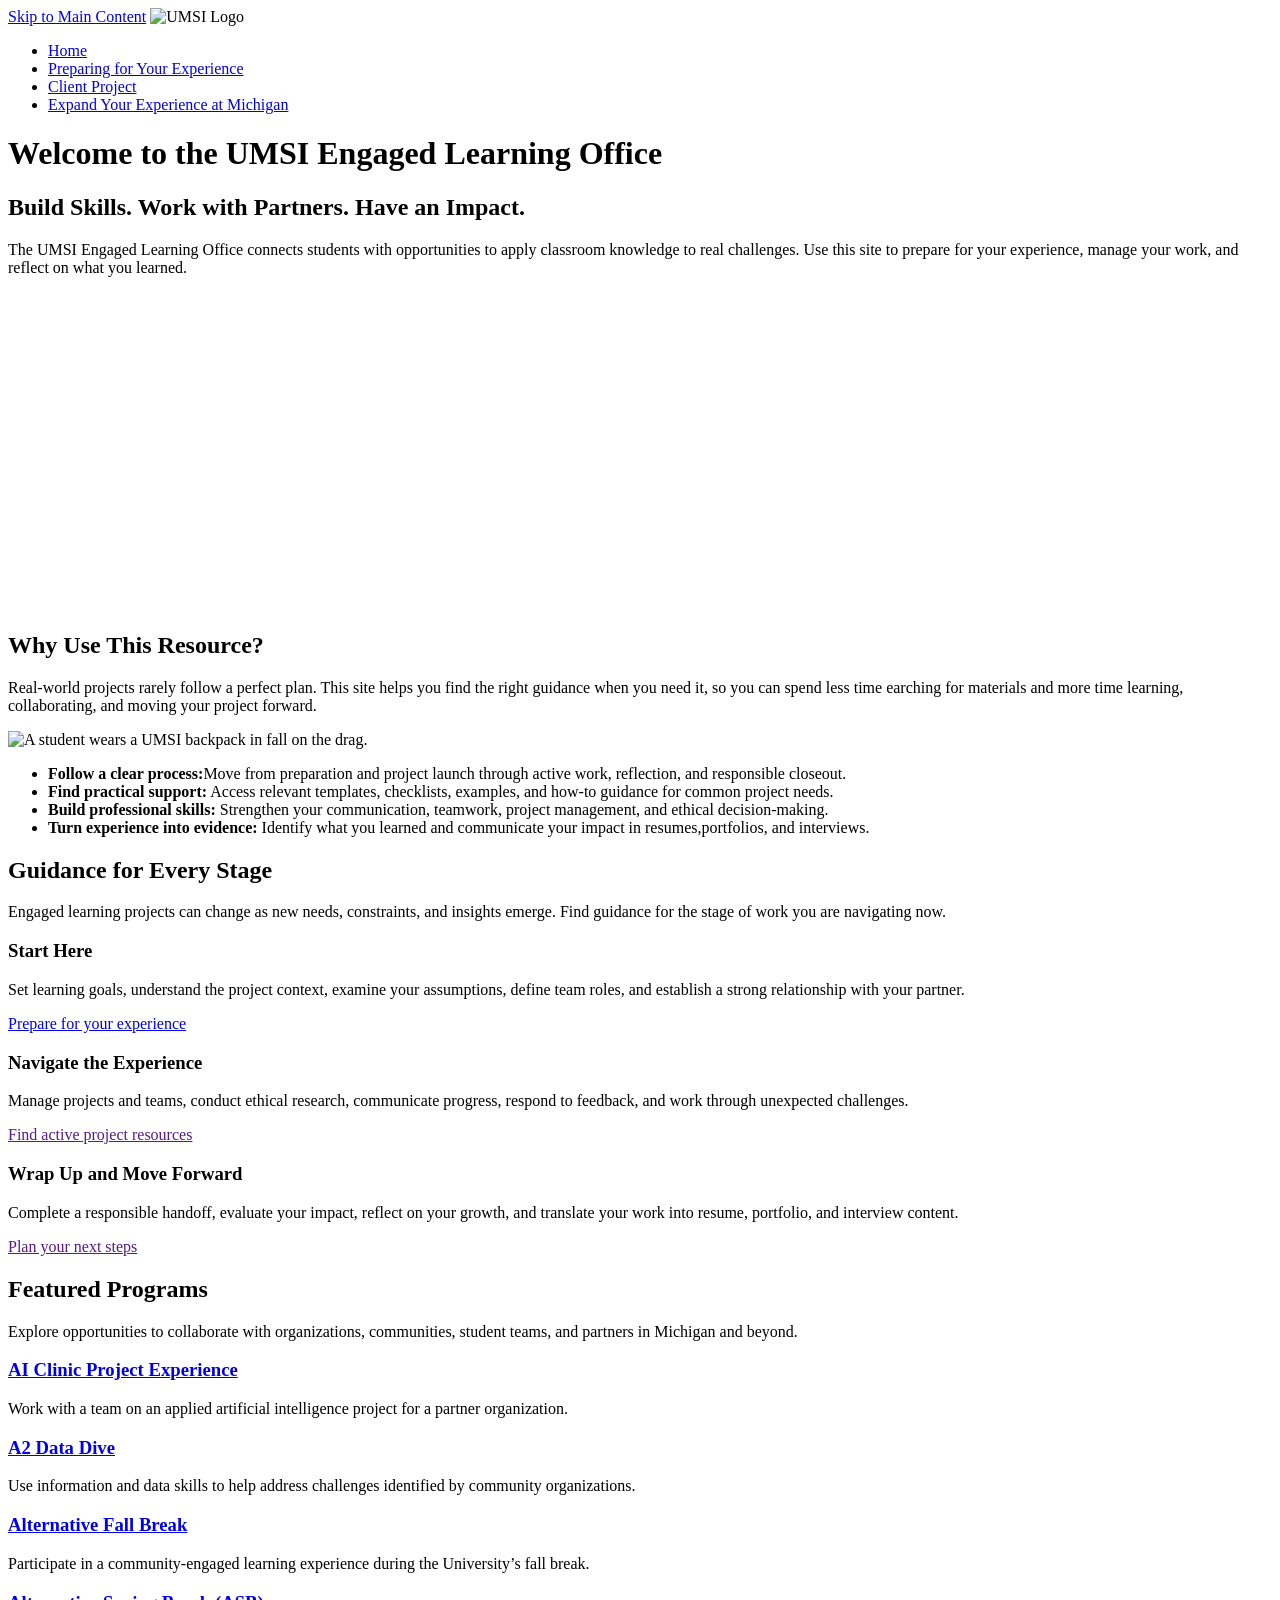
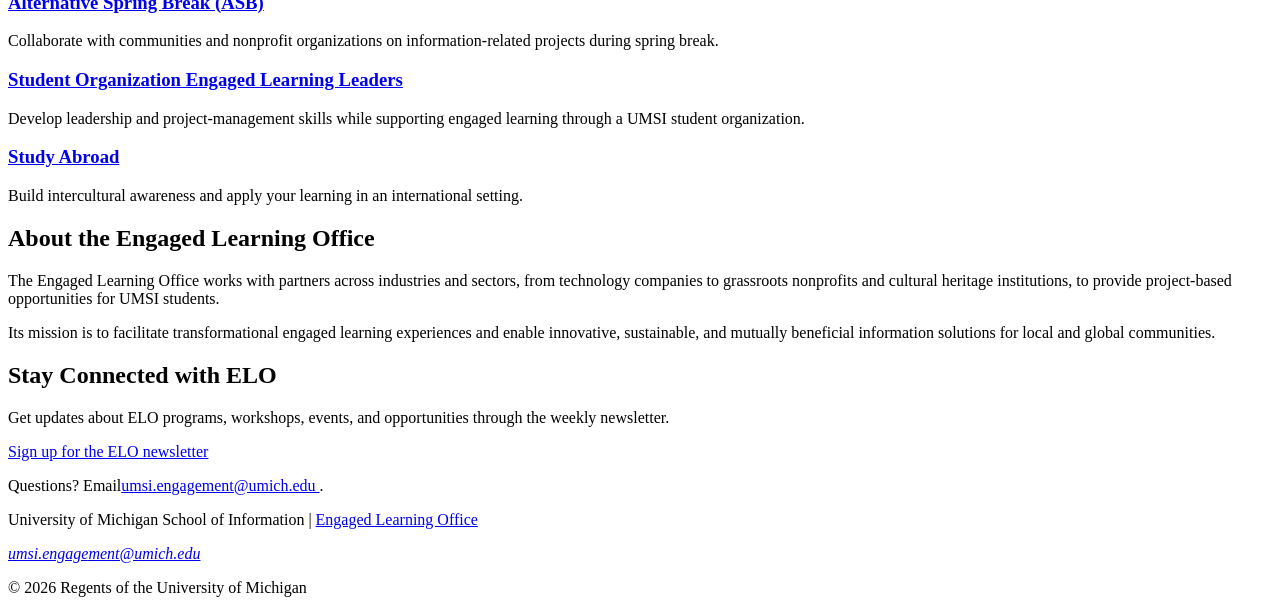
==== index.html @ 8450ab05 "Add files via upload" ====
<!DOCTYPE html>
<html lang="en">
<head>
    <meta charset="UTF-8">
    <meta name="viewport" content="width=device-width, initial-scale=1.0">
    <title>Engaged Learning Resources | UMSI</title>

</head>
<body>

    <header>
  <a href = "#main">Skip to Main Content</a>
        <img src="images/UMSI_signature_vertical_informal_solidblue.jpg" alt="UMSI Logo">
        <nav>
            <ul>
                <li><a href = "index.html">Home</a></li>
                <li><a href = "prep.html">Preparing for Your Experience</a></li>
                <li><a href = "client_project"> Client Project</a> </a></li>
                <li><a href = "expand_your_experience"> Expand Your Experience at Michigan</a></li>
            </ul>
        </nav>
    <h1>Welcome to the UMSI Engaged Learning Office</h1>

    </header>
    <main id="main">
    <section>
      <h2>Build Skills. Work with Partners. Have an Impact.</h2>
      <p>
       The UMSI Engaged Learning Office connects students with opportunities to apply classroom knowledge to real challenges. Use this site to prepare for your experience, manage your work, and reflect on what you learned.
      </p>

      <iframe width="560px" height="315px" src="https://www.youtube.com/embed/81ZO9RfIJEQ?si=tBp82YWZMl1u7CVS" title="YouTube video player" frameborder="0" allow="accelerometer; autoplay; clipboard-write; encrypted-media; gyroscope; picture-in-picture; web-share" referrerpolicy="strict-origin-when-cross-origin" allowfullscreen></iframe>
         <!-- Note: this iframe might cause an Axe ARIA error - that's not on you that's on YouTube! -->
    </section>

<section>
    <h2>Why Use This Resource?</h2>

    <p>Real-world projects rarely follow a perfect plan. This site helps you find the right guidance when you need it, so you can spend less time earching for materials and more time learning, collaborating, and moving your project forward.
    </p>
        <img src="images/UMSI_CampusFall_UMSIBackpack_02.jpg" alt="A student wears a UMSI backpack in fall on the drag.">
    <ul>
        <li><strong>Follow a clear process:</strong>Move from preparation and project launch through active work, reflection, and responsible closeout.</li>
        <li><strong>Find practical support:</strong> Access relevant templates, checklists, examples, and how-to guidance for common project needs.</li>
        <li><strong>Build professional skills:</strong> Strengthen your communication, teamwork, project management, and ethical decision-making.</li>
        <li><strong>Turn experience into evidence:</strong> Identify what you learned and communicate your impact in resumes,portfolios, and interviews.</li>
    </ul>
</section>

 <section>
    <h2>Guidance for Every Stage</h2>
    <p>Engaged learning projects can change as new needs, constraints, and insights emerge. Find guidance for the stage of work you are navigating <srong>now.</strong></p>
    <article>
      <h3>Start Here</h3>
      <p>Set learning goals, understand the project context, examine your assumptions, define team roles, and establish a strong relationship with your partner.</p>
      <a href="prep.html">Prepare for your experience</a>
    </article>

    <article>
      <h3>Navigate the Experience</h3>
      <p>Manage projects and teams, conduct ethical research, communicate progress, respond to feedback, and work through unexpected challenges.</p>
      <a href="">Find active project resources</a>
    </article>

    <article>
      <h3>Wrap Up and Move Forward</h3>
      <p>Complete a responsible handoff, evaluate your impact, reflect on your growth, and translate your work into resume, portfolio, and interview content.</p>
      <a href="">Plan your next steps</a>
    </article>
  </section>

   <section>
    <h2>Featured Programs</h2>
    <p>Explore opportunities to collaborate with organizations, communities, student teams, and partners in Michigan and beyond.</p>
    <article>
    <h3><a href="https://mcompass.umich.edu/_portal/tds-program-brochure?programid=12810">AI Clinic Project Experience</a></h3>
    <p>Work with a team on an applied artificial intelligence project for a partner organization.</p>
    </article>

    <article>
    <h3><a href="https://mcompass.umich.edu/_portal/tds-program-brochure?programid=12556">A2 Data Dive</a></h3>
    <p>Use information and data skills to help address challenges identified by community organizations.</p>
    </article>

     <article>
      <h3><a href="https://mcompass.umich.edu/_portal/tds-program-brochure?programid=11297">Alternative Fall Break</a></h3>
      <p>Participate in a community-engaged learning experience during the University’s fall break.</p>
    </article>

    <article>
      <h3><a href="https://mcompass.umich.edu/_portal/tds-program-brochure?programid=10621">Alternative Spring Break (ASB)</a></h3>
       <p>Collaborate with communities and nonprofit organizations on information-related projects during spring break.</p>
    </article>

    <article>
      <h3><a href="https://mcompass.umich.edu/_portal/tds-program-brochure?programid=12294">Student Organization Engaged Learning Leaders</a></h3>
       <p>Develop leadership and project-management skills while supporting engaged learning through a UMSI student organization.</p>
    </article>

    <article>
      <h3><a href="https://www.si.umich.edu/student-life/study-abroad">Study Abroad</a></h3>
      <p>Build intercultural awareness and apply your learning in an international setting. </p>
    </article>
   </section>
  <section>
    <h2>About the Engaged Learning Office</h2>
    <p>The Engaged Learning Office works with partners across industries and sectors, from technology companies to grassroots nonprofits and cultural heritage institutions, to provide project-based opportunities for UMSI students.</p>
    <p>Its mission is to facilitate transformational engaged learning experiences and enable innovative, sustainable, and mutually beneficial information solutions for local and global communities.</p>
  </section>
  <aside>
    <h2>Stay Connected with ELO</h2>
    <p>Get updates about ELO programs, workshops, events, and opportunities through the weekly newsletter.</p>
    <div>
       <a href="https://umsi.info/elo-newsletter"> Sign up for the ELO newsletter</a>
    </div>
    <p>Questions? Email<a href="mailto:umsi.engagement@umich.edu">umsi.engagement@umich.edu </a>.</p>
  </aside>


        <!-- Content taken & modified from UMGPT with the prompt, "Write me a webpage of intro content to help meet the following requirements - this is for the home page": and then pasted in the client objectives & project requirements"
        UMGPT. (2026). UMGPT ( GPT-5.6 Sol September 7th version) [Large language model]. -->
    </main>
    <footer>
        <p>University of Michigan School of Information | <a href="https://www.si.umich.edu/programs/engaged-learning/about-engaged-learning-office">Engaged Learning Office </a></p>
      <address>
        <a href="mailto:umsi.engagement@umich.edu">umsi.engagement@umich.edu</a>
      </address>
      <p>&copy; 2026 Regents of the University of Michigan</p>
    </footer>
</body>
</html>
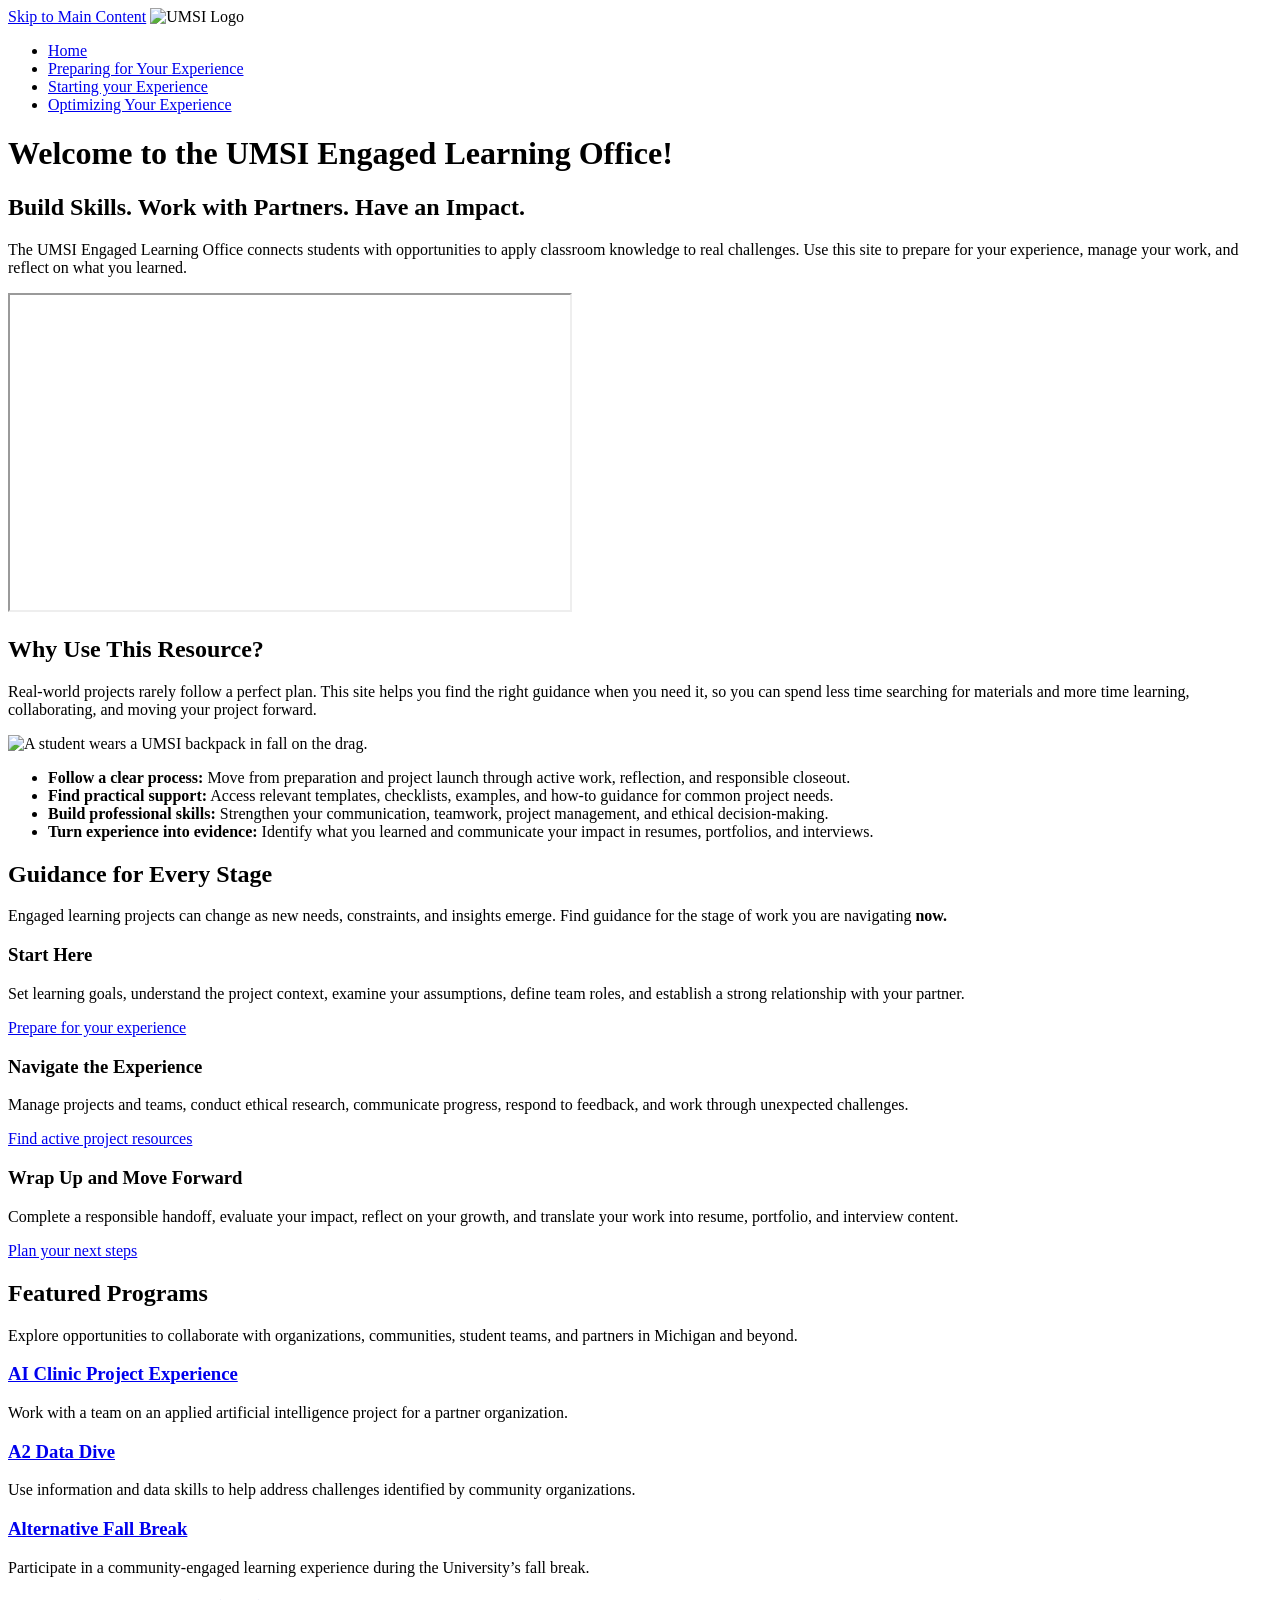
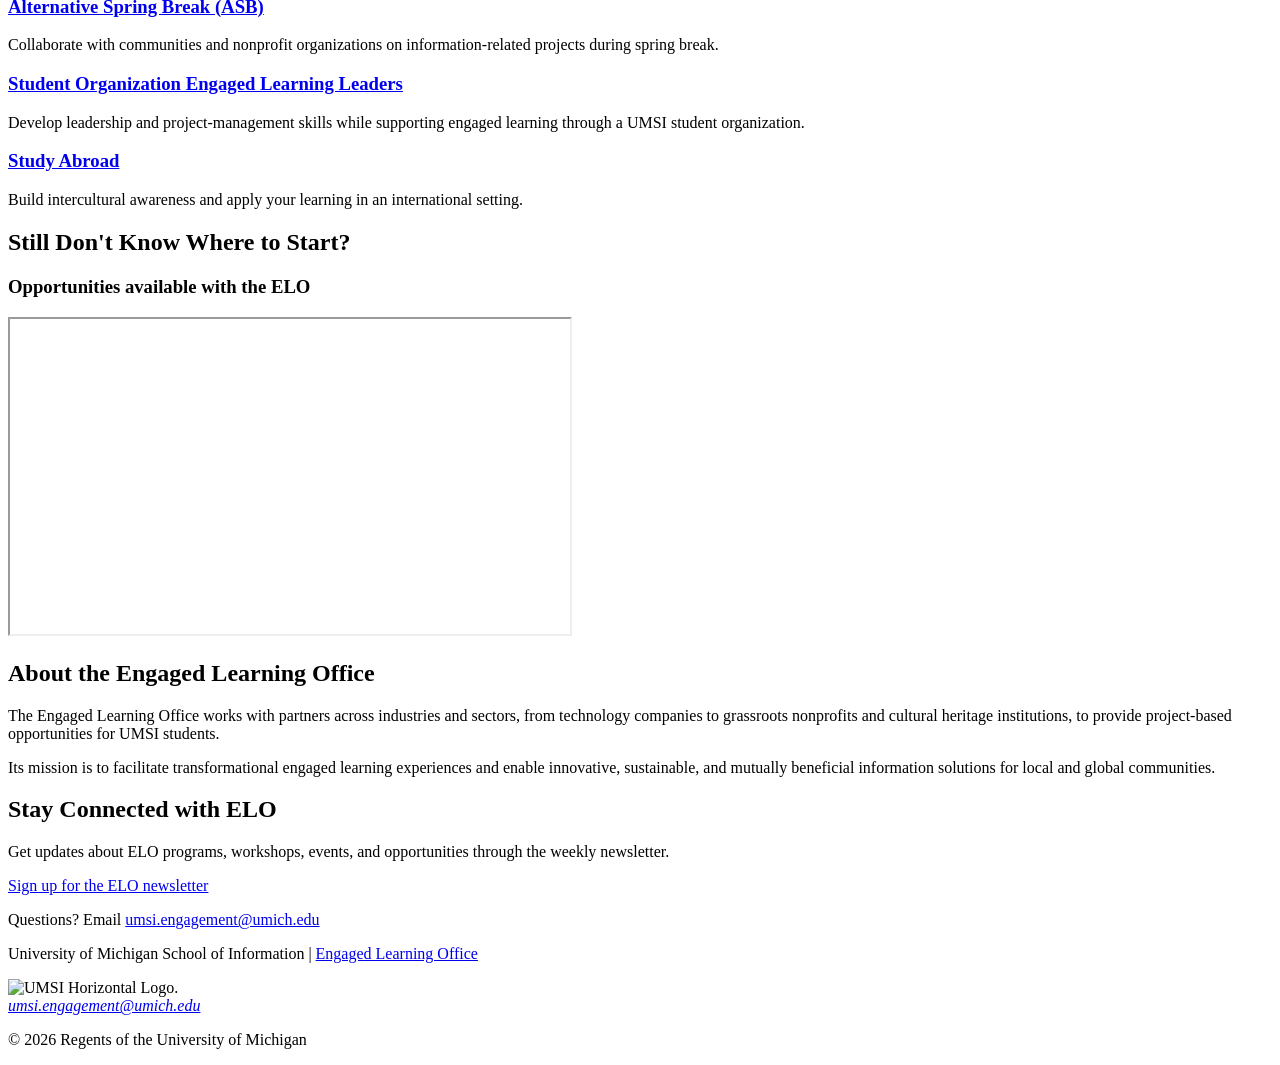
==== commit 85dd31ea: "Add files via upload" ====
--- a/index.html
+++ b/index.html
@@ -10,16 +10,18 @@
 
     <header>
   <a href = "#main">Skip to Main Content</a>
-        <img src="images/UMSI_signature_vertical_informal_solidblue.jpg" alt="UMSI Logo">
+        <img src="images/UMSI_signature_vertical_informal_solidblue.jpg"
+        alt="UMSI Logo"
+        width="150">
         <nav>
             <ul>
                 <li><a href = "index.html">Home</a></li>
                 <li><a href = "prep.html">Preparing for Your Experience</a></li>
-                <li><a href = "client_project"> Client Project</a> </a></li>
-                <li><a href = "expand_your_experience"> Expand Your Experience at Michigan</a></li>
+                <li><a href = "start.html">Starting your Experience</a></li>
+                <li><a href = "optimize.html"> Optimizing Your Experience</a></li>
             </ul>
         </nav>
-    <h1>Welcome to the UMSI Engaged Learning Office</h1>
+    <h1>Welcome to the UMSI Engaged Learning Office!</h1>
 
     </header>
     <main id="main">
@@ -29,27 +31,28 @@
        The UMSI Engaged Learning Office connects students with opportunities to apply classroom knowledge to real challenges. Use this site to prepare for your experience, manage your work, and reflect on what you learned.
       </p>
 
-      <iframe width="560px" height="315px" src="https://www.youtube.com/embed/81ZO9RfIJEQ?si=tBp82YWZMl1u7CVS" title="YouTube video player" frameborder="0" allow="accelerometer; autoplay; clipboard-write; encrypted-media; gyroscope; picture-in-picture; web-share" referrerpolicy="strict-origin-when-cross-origin" allowfullscreen></iframe>
+      <iframe width="560" height="315" src="https://www.youtube.com/embed/81ZO9RfIJEQ?si=tBp82YWZMl1u7CVS" title="YouTube video player" allow="accelerometer; autoplay; clipboard-write; encrypted-media; gyroscope; picture-in-picture; web-share" referrerpolicy="strict-origin-when-cross-origin" allowfullscreen></iframe>
          <!-- Note: this iframe might cause an Axe ARIA error - that's not on you that's on YouTube! -->
     </section>
 
 <section>
     <h2>Why Use This Resource?</h2>
-
-    <p>Real-world projects rarely follow a perfect plan. This site helps you find the right guidance when you need it, so you can spend less time earching for materials and more time learning, collaborating, and moving your project forward.
+    <p>Real-world projects rarely follow a perfect plan. This site helps you find the right guidance when you need it, so you can spend less time searching for materials and more time learning, collaborating, and moving your project forward.
     </p>
-        <img src="images/UMSI_CampusFall_UMSIBackpack_02.jpg" alt="A student wears a UMSI backpack in fall on the drag.">
+        <img src="images/UMSI_CampusFall_UMSIBackpack_02.jpg"
+        alt="A student wears a UMSI backpack in fall on the drag."
+        width="800">
     <ul>
-        <li><strong>Follow a clear process:</strong>Move from preparation and project launch through active work, reflection, and responsible closeout.</li>
+        <li><strong>Follow a clear process:</strong> Move from preparation and project launch through active work, reflection, and responsible closeout.</li>
         <li><strong>Find practical support:</strong> Access relevant templates, checklists, examples, and how-to guidance for common project needs.</li>
         <li><strong>Build professional skills:</strong> Strengthen your communication, teamwork, project management, and ethical decision-making.</li>
-        <li><strong>Turn experience into evidence:</strong> Identify what you learned and communicate your impact in resumes,portfolios, and interviews.</li>
+        <li><strong>Turn experience into evidence:</strong> Identify what you learned and communicate your impact in resumes, portfolios, and interviews.</li>
     </ul>
 </section>
 
  <section>
     <h2>Guidance for Every Stage</h2>
-    <p>Engaged learning projects can change as new needs, constraints, and insights emerge. Find guidance for the stage of work you are navigating <srong>now.</strong></p>
+    <p>Engaged learning projects can change as new needs, constraints, and insights emerge. Find guidance for the stage of work you are navigating <strong>now.</strong></p>
     <article>
       <h3>Start Here</h3>
       <p>Set learning goals, understand the project context, examine your assumptions, define team roles, and establish a strong relationship with your partner.</p>
@@ -59,13 +62,13 @@
     <article>
       <h3>Navigate the Experience</h3>
       <p>Manage projects and teams, conduct ethical research, communicate progress, respond to feedback, and work through unexpected challenges.</p>
-      <a href="">Find active project resources</a>
+      <a href="start.html">Find active project resources</a>
     </article>
 
     <article>
       <h3>Wrap Up and Move Forward</h3>
       <p>Complete a responsible handoff, evaluate your impact, reflect on your growth, and translate your work into resume, portfolio, and interview content.</p>
-      <a href="">Plan your next steps</a>
+      <a href="optimize.html">Plan your next steps</a>
     </article>
   </section>
 
@@ -102,6 +105,13 @@
       <p>Build intercultural awareness and apply your learning in an international setting. </p>
     </article>
    </section>
+
+   <section>
+  <h2>Still Don't Know Where to Start?</h2>
+  <h3>Opportunities available with the ELO</h3>
+  <iframe width="560" height="315" src="https://www.youtube.com/embed/K7b5nvVBdrg?si=3pSJLn25M1McKtE_" title="YouTube video player" allow="accelerometer; autoplay; clipboard-write; encrypted-media; gyroscope; picture-in-picture; web-share" referrerpolicy="strict-origin-when-cross-origin" allowfullscreen></iframe>
+</section>
+
   <section>
     <h2>About the Engaged Learning Office</h2>
     <p>The Engaged Learning Office works with partners across industries and sectors, from technology companies to grassroots nonprofits and cultural heritage institutions, to provide project-based opportunities for UMSI students.</p>
@@ -113,19 +123,17 @@
     <div>
        <a href="https://umsi.info/elo-newsletter"> Sign up for the ELO newsletter</a>
     </div>
-    <p>Questions? Email<a href="mailto:umsi.engagement@umich.edu">umsi.engagement@umich.edu </a>.</p>
+    <p>Questions? Email <a href="mailto:umsi.engagement@umich.edu">umsi.engagement@umich.edu</a></p>
   </aside>
-
-
-        <!-- Content taken & modified from UMGPT with the prompt, "Write me a webpage of intro content to help meet the following requirements - this is for the home page": and then pasted in the client objectives & project requirements"
-        UMGPT. (2026). UMGPT ( GPT-5.6 Sol September 7th version) [Large language model]. -->
     </main>
     <footer>
         <p>University of Michigan School of Information | <a href="https://www.si.umich.edu/programs/engaged-learning/about-engaged-learning-office">Engaged Learning Office </a></p>
+        <img src="images/UMSI_signature-marketing-no-U-blue.png" alt="UMSI Horizontal Logo."
+      width="300">
       <address>
         <a href="mailto:umsi.engagement@umich.edu">umsi.engagement@umich.edu</a>
       </address>
       <p>&copy; 2026 Regents of the University of Michigan</p>
     </footer>
 </body>
-</html>
+</html>
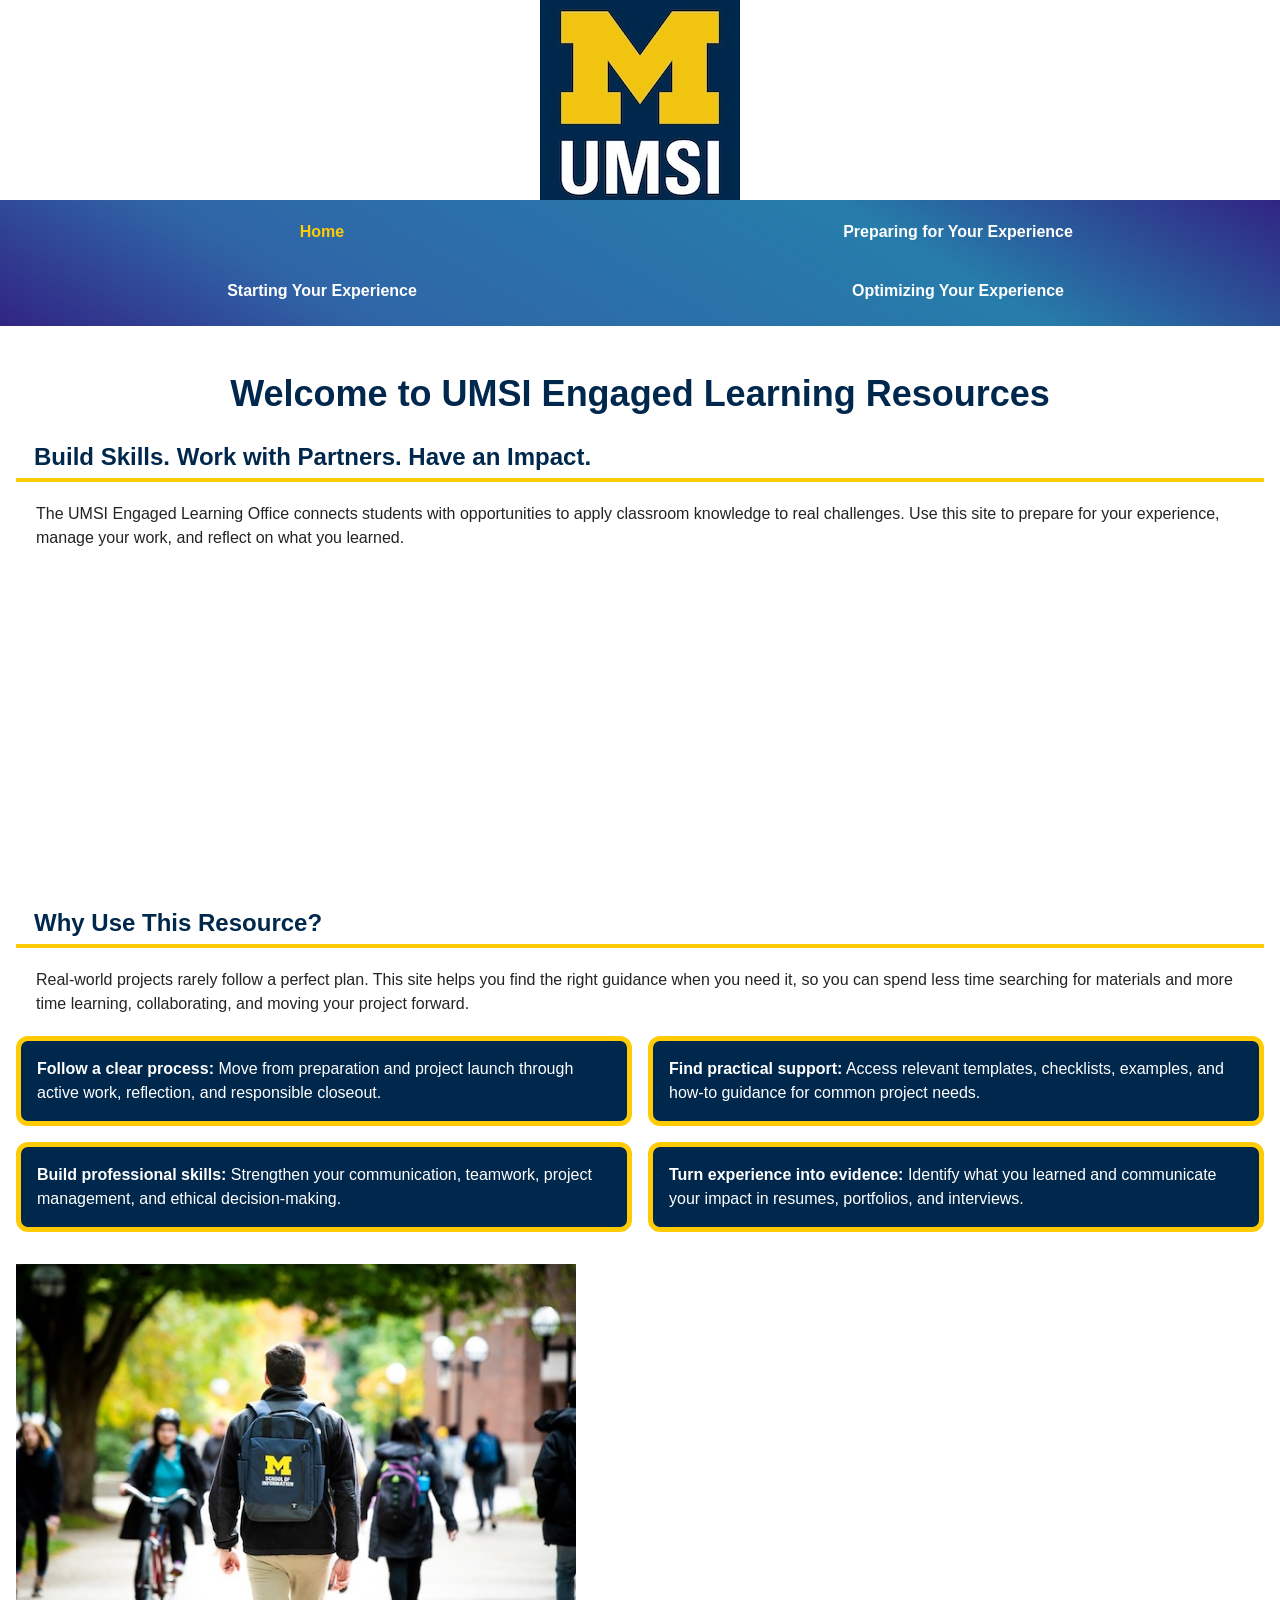
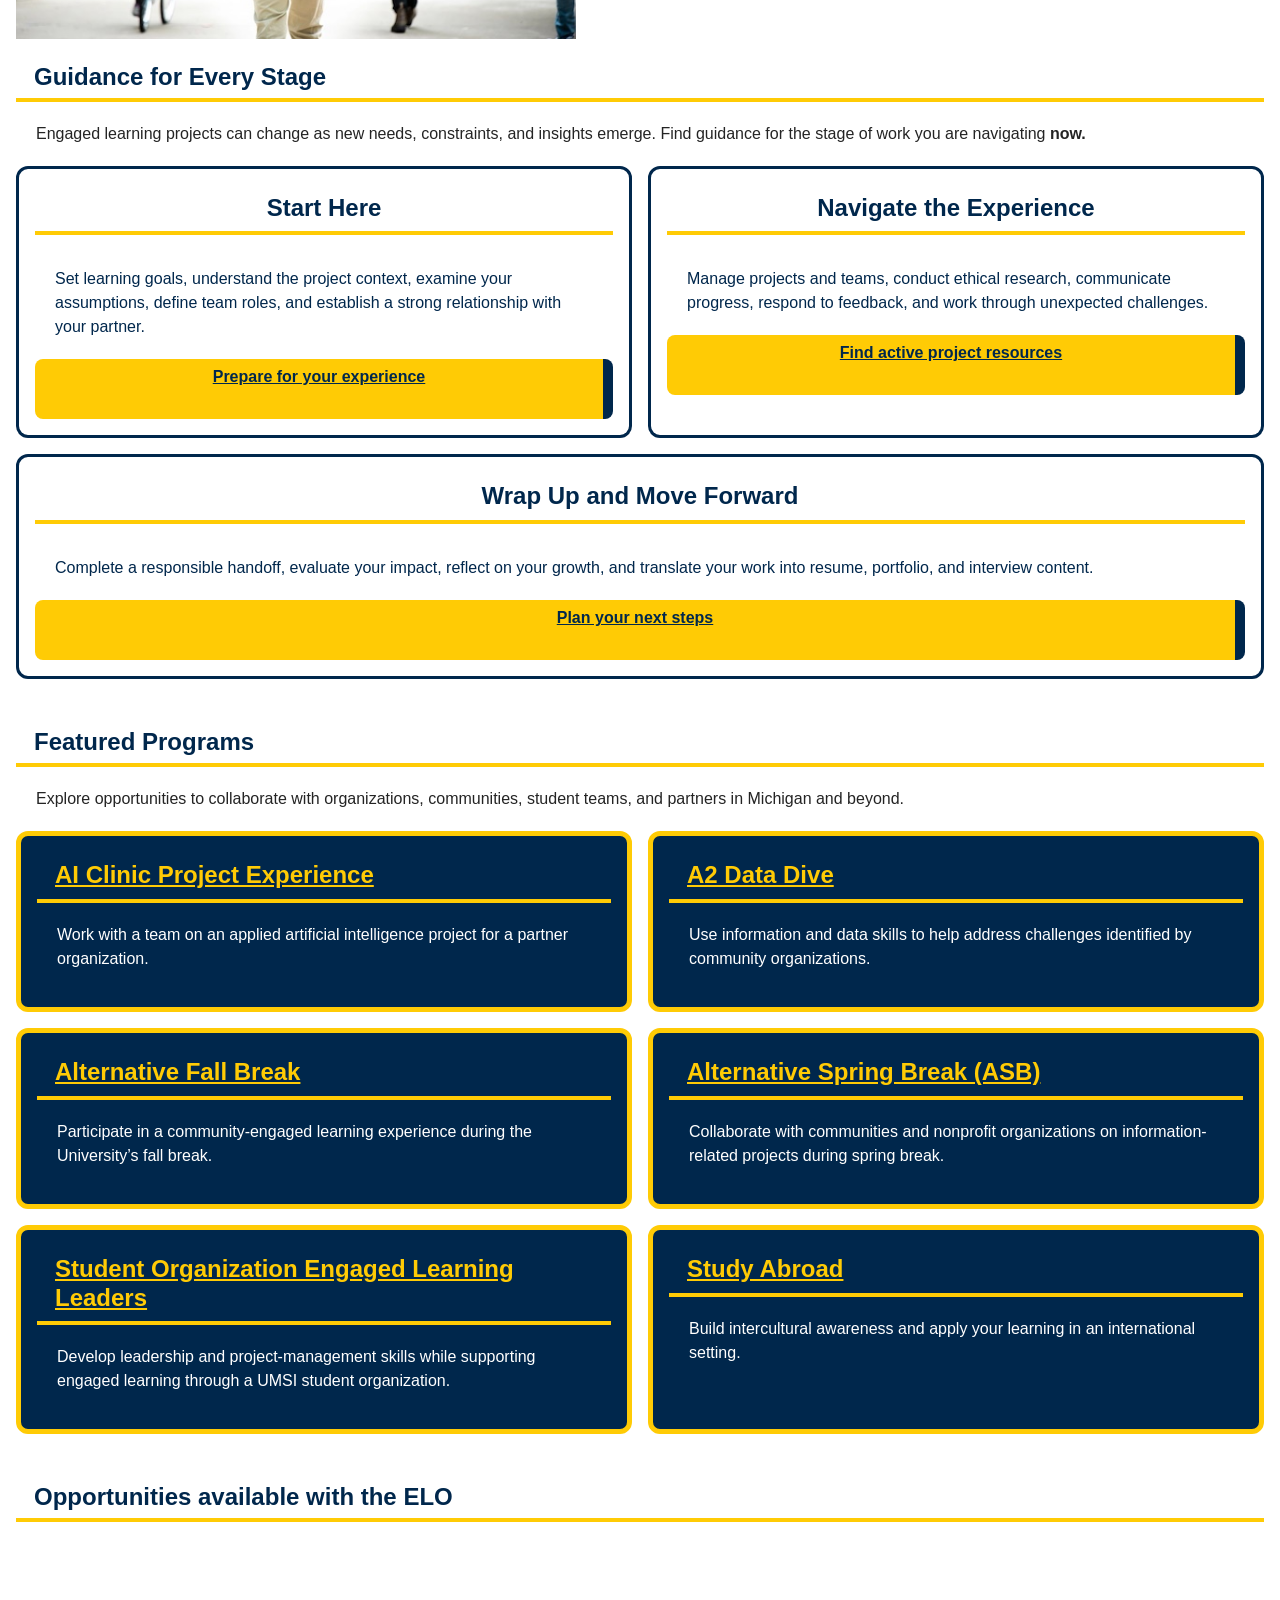
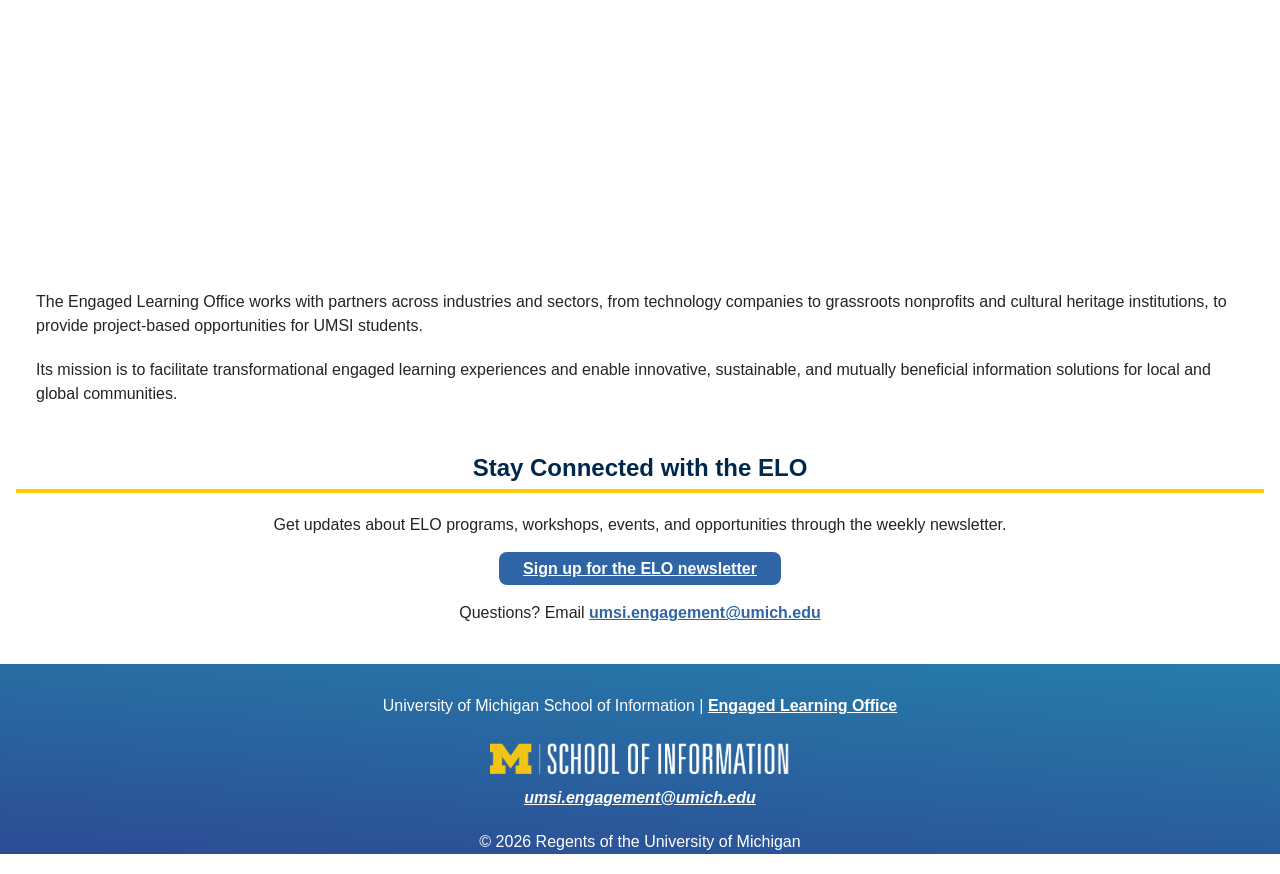
==== commit fce251c9: "Add files via upload" ====
--- a/index.html
+++ b/index.html
@@ -3,137 +3,149 @@
 <head>
     <meta charset="UTF-8">
     <meta name="viewport" content="width=device-width, initial-scale=1.0">
+    <link rel="stylesheet" href="css/html5reset.css">
+    <link rel="stylesheet" href="css/starter_style.css">
+    <link rel="stylesheet" href="css/styley.css">
     <title>Engaged Learning Resources | UMSI</title>
-
 </head>
 <body>
+    <div class="skip"><a href="#main">Skip to Main Content</a></div>
 
     <header>
-  <a href = "#main">Skip to Main Content</a>
-        <img src="images/UMSI_signature_vertical_informal_solidblue.jpg"
-        alt="UMSI Logo"
-        width="150">
-        <nav>
+        <img src="./images/UMSI_signature_vertical_informal_solidblue.jpg"
+             alt="UMSI Logo"
+             width="200">
+        <nav aria-label="Main">
             <ul>
-                <li><a href = "index.html">Home</a></li>
-                <li><a href = "prep.html">Preparing for Your Experience</a></li>
-                <li><a href = "start.html">Starting your Experience</a></li>
-                <li><a href = "optimize.html"> Optimizing Your Experience</a></li>
+                <li><a href="index.html" aria-current="page">Home</a></li>
+                <li><a href="prep.html">Preparing for Your Experience</a></li>
+                <li><a href="start.html">Starting Your Experience</a></li>
+                <li><a href="optimize.html">Optimizing Your Experience</a></li>
             </ul>
         </nav>
-    <h1>Welcome to the UMSI Engaged Learning Office!</h1>
+        <h1>Welcome to UMSI Engaged Learning Resources</h1>
+    </header>
 
-    </header>
-    <main id="main">
-    <section>
-      <h2>Build Skills. Work with Partners. Have an Impact.</h2>
-      <p>
-       The UMSI Engaged Learning Office connects students with opportunities to apply classroom knowledge to real challenges. Use this site to prepare for your experience, manage your work, and reflect on what you learned.
-      </p>
+    <main id="main" tabindex="-1">
+        <section>
+            <h2>Build Skills. Work with Partners. Have an Impact.</h2>
+            <p>
+                The UMSI Engaged Learning Office connects students with opportunities to apply classroom knowledge to real challenges. Use this site to prepare for your experience, manage your work, and reflect on what you learned.
+            </p>
 
-      <iframe width="560" height="315" src="https://www.youtube.com/embed/81ZO9RfIJEQ?si=tBp82YWZMl1u7CVS" title="YouTube video player" allow="accelerometer; autoplay; clipboard-write; encrypted-media; gyroscope; picture-in-picture; web-share" referrerpolicy="strict-origin-when-cross-origin" allowfullscreen></iframe>
-         <!-- Note: this iframe might cause an Axe ARIA error - that's not on you that's on YouTube! -->
-    </section>
+            <iframe width="560" height="315" src="https://www.youtube.com/embed/81ZO9RfIJEQ?si=tBp82YWZMl1u7CVS" title="YouTube video player" allow="accelerometer; autoplay; clipboard-write; encrypted-media; gyroscope; picture-in-picture; web-share" referrerpolicy="strict-origin-when-cross-origin" allowfullscreen></iframe>
+            <!-- Note: this iframe might cause an Axe ARIA error - that's not on you that's on YouTube! -->
+        </section>
 
-<section>
-    <h2>Why Use This Resource?</h2>
-    <p>Real-world projects rarely follow a perfect plan. This site helps you find the right guidance when you need it, so you can spend less time searching for materials and more time learning, collaborating, and moving your project forward.
-    </p>
-        <img src="images/UMSI_CampusFall_UMSIBackpack_02.jpg"
-        alt="A student wears a UMSI backpack in fall on the drag."
-        width="800">
-    <ul>
-        <li><strong>Follow a clear process:</strong> Move from preparation and project launch through active work, reflection, and responsible closeout.</li>
-        <li><strong>Find practical support:</strong> Access relevant templates, checklists, examples, and how-to guidance for common project needs.</li>
-        <li><strong>Build professional skills:</strong> Strengthen your communication, teamwork, project management, and ethical decision-making.</li>
-        <li><strong>Turn experience into evidence:</strong> Identify what you learned and communicate your impact in resumes, portfolios, and interviews.</li>
-    </ul>
-</section>
+        <section>
+            <h2>Why Use This Resource?</h2>
+            <p>
+                Real-world projects rarely follow a perfect plan. This site helps you find the right guidance when you need it, so you can spend less time searching for materials and more time learning, collaborating, and moving your project forward.
+            </p>
+            <div class="feature">
+                <ul>
+                    <li><strong>Follow a clear process:</strong> Move from preparation and project launch through active work, reflection, and responsible closeout.</li>
+                    <li><strong>Find practical support:</strong> Access relevant templates, checklists, examples, and how-to guidance for common project needs.</li>
+                    <li><strong>Build professional skills:</strong> Strengthen your communication, teamwork, project management, and ethical decision-making.</li>
+                    <li><strong>Turn experience into evidence:</strong> Identify what you learned and communicate your impact in resumes, portfolios, and interviews.</li>
+                </ul>
+                <img src="images/UMSI_CampusFall_UMSIBackpack_02.jpg"
+                     alt="A student wears a UMSI backpack in fall on the drag."
+                     width="560">
+            </div>
+        </section>
 
- <section>
-    <h2>Guidance for Every Stage</h2>
-    <p>Engaged learning projects can change as new needs, constraints, and insights emerge. Find guidance for the stage of work you are navigating <strong>now.</strong></p>
-    <article>
-      <h3>Start Here</h3>
-      <p>Set learning goals, understand the project context, examine your assumptions, define team roles, and establish a strong relationship with your partner.</p>
-      <a href="prep.html">Prepare for your experience</a>
-    </article>
+        <section>
+            <h2>Guidance for Every Stage</h2>
+            <p>Engaged learning projects can change as new needs, constraints, and insights emerge. Find guidance for the stage of work you are navigating <strong>now.</strong></p>
 
-    <article>
-      <h3>Navigate the Experience</h3>
-      <p>Manage projects and teams, conduct ethical research, communicate progress, respond to feedback, and work through unexpected challenges.</p>
-      <a href="start.html">Find active project resources</a>
-    </article>
+            <div class="overly">
+                <article>
+                    <h3>Start Here</h3>
+                    <p>Set learning goals, understand the project context, examine your assumptions, define team roles, and establish a strong relationship with your partner.</p>
+                    <a href="prep.html" class="button">Prepare for your experience</a>
+                </article>
 
-    <article>
-      <h3>Wrap Up and Move Forward</h3>
-      <p>Complete a responsible handoff, evaluate your impact, reflect on your growth, and translate your work into resume, portfolio, and interview content.</p>
-      <a href="optimize.html">Plan your next steps</a>
-    </article>
-  </section>
+                <article>
+                    <h3>Navigate the Experience</h3>
+                    <p>Manage projects and teams, conduct ethical research, communicate progress, respond to feedback, and work through unexpected challenges.</p>
+                    <a href="start.html" class="button">Find active project resources</a>
+                </article>
 
-   <section>
-    <h2>Featured Programs</h2>
-    <p>Explore opportunities to collaborate with organizations, communities, student teams, and partners in Michigan and beyond.</p>
-    <article>
-    <h3><a href="https://mcompass.umich.edu/_portal/tds-program-brochure?programid=12810">AI Clinic Project Experience</a></h3>
-    <p>Work with a team on an applied artificial intelligence project for a partner organization.</p>
-    </article>
+                <article>
+                    <h3>Wrap Up and Move Forward</h3>
+                    <p>Complete a responsible handoff, evaluate your impact, reflect on your growth, and translate your work into resume, portfolio, and interview content.</p>
+                    <a href="optimize.html" class="button">Plan your next steps</a>
+                </article>
+            </div>
+        </section>
 
-    <article>
-    <h3><a href="https://mcompass.umich.edu/_portal/tds-program-brochure?programid=12556">A2 Data Dive</a></h3>
-    <p>Use information and data skills to help address challenges identified by community organizations.</p>
-    </article>
+        <section>
+            <h2>Featured Programs</h2>
+            <p>Explore opportunities to collaborate with organizations, communities, student teams, and partners in Michigan and beyond.</p>
 
-     <article>
-      <h3><a href="https://mcompass.umich.edu/_portal/tds-program-brochure?programid=11297">Alternative Fall Break</a></h3>
-      <p>Participate in a community-engaged learning experience during the University’s fall break.</p>
-    </article>
+            <ul class="card-grid programs">
+                <li>
+                    <h4><a href="https://mcompass.umich.edu/_portal/tds-program-brochure?programid=12810">AI Clinic Project Experience</a></h4>
+                    <p>Work with a team on an applied artificial intelligence project for a partner organization.</p>
+                </li>
 
-    <article>
-      <h3><a href="https://mcompass.umich.edu/_portal/tds-program-brochure?programid=10621">Alternative Spring Break (ASB)</a></h3>
-       <p>Collaborate with communities and nonprofit organizations on information-related projects during spring break.</p>
-    </article>
+                <li>
+                    <h4><a href="https://mcompass.umich.edu/_portal/tds-program-brochure?programid=12556">A2 Data Dive</a></h4>
+                    <p>Use information and data skills to help address challenges identified by community organizations.</p>
+                </li>
 
-    <article>
-      <h3><a href="https://mcompass.umich.edu/_portal/tds-program-brochure?programid=12294">Student Organization Engaged Learning Leaders</a></h3>
-       <p>Develop leadership and project-management skills while supporting engaged learning through a UMSI student organization.</p>
-    </article>
+                <li>
+                    <h4><a href="https://mcompass.umich.edu/_portal/tds-program-brochure?programid=11297">Alternative Fall Break</a></h4>
+                    <p>Participate in a community-engaged learning experience during the University’s fall break.</p>
+                </li>
 
-    <article>
-      <h3><a href="https://www.si.umich.edu/student-life/study-abroad">Study Abroad</a></h3>
-      <p>Build intercultural awareness and apply your learning in an international setting. </p>
-    </article>
-   </section>
+                <li>
+                    <h4><a href="https://mcompass.umich.edu/_portal/tds-program-brochure?programid=10621">Alternative Spring Break (ASB)</a></h4>
+                    <p>Collaborate with communities and nonprofit organizations on information-related projects during spring break.</p>
+                </li>
 
-   <section>
-  <h2>Still Don't Know Where to Start?</h2>
-  <h3>Opportunities available with the ELO</h3>
-  <iframe width="560" height="315" src="https://www.youtube.com/embed/K7b5nvVBdrg?si=3pSJLn25M1McKtE_" title="YouTube video player" allow="accelerometer; autoplay; clipboard-write; encrypted-media; gyroscope; picture-in-picture; web-share" referrerpolicy="strict-origin-when-cross-origin" allowfullscreen></iframe>
-</section>
+                <li>
+                    <h4><a href="https://mcompass.umich.edu/_portal/tds-program-brochure?programid=12294">Student Organization Engaged Learning Leaders</a></h4>
+                    <p>Develop leadership and project-management skills while supporting engaged learning through a UMSI student organization.</p>
+                </li>
 
-  <section>
-    <h2>About the Engaged Learning Office</h2>
-    <p>The Engaged Learning Office works with partners across industries and sectors, from technology companies to grassroots nonprofits and cultural heritage institutions, to provide project-based opportunities for UMSI students.</p>
-    <p>Its mission is to facilitate transformational engaged learning experiences and enable innovative, sustainable, and mutually beneficial information solutions for local and global communities.</p>
-  </section>
-  <aside>
-    <h2>Stay Connected with ELO</h2>
-    <p>Get updates about ELO programs, workshops, events, and opportunities through the weekly newsletter.</p>
-    <div>
-       <a href="https://umsi.info/elo-newsletter"> Sign up for the ELO newsletter</a>
-    </div>
-    <p>Questions? Email <a href="mailto:umsi.engagement@umich.edu">umsi.engagement@umich.edu</a></p>
-  </aside>
+                <li>
+                    <h4><a href="https://www.si.umich.edu/student-life/study-abroad">Study Abroad</a></h4>
+                    <p>Build intercultural awareness and apply your learning in an international setting.</p>
+                </li>
+            </ul>
+        </section>
+
+        <section>
+            <h2>Opportunities available with the ELO</h2>
+            <iframe width="560" height="315" src="https://www.youtube.com/embed/K7b5nvVBdrg?si=3pSJLn25M1McKtE_" title="YouTube video player" allow="accelerometer; autoplay; clipboard-write; encrypted-media; gyroscope; picture-in-picture; web-share" referrerpolicy="strict-origin-when-cross-origin" allowfullscreen></iframe>
+        </section>
+
+        <section>
+            <p>The Engaged Learning Office works with partners across industries and sectors, from technology companies to grassroots nonprofits and cultural heritage institutions, to provide project-based opportunities for UMSI students.</p>
+            <p>Its mission is to facilitate transformational engaged learning experiences and enable innovative, sustainable, and mutually beneficial information solutions for local and global communities.</p>
+        </section>
+
+        <aside>
+            <h2>Stay Connected with the ELO</h2>
+            <p>Get updates about ELO programs, workshops, events, and opportunities through the weekly newsletter.</p>
+            <div class="squad">
+                <a href="https://umsi.info/elo-newsletter" class="button">Sign up for the ELO newsletter</a>
+            </div>
+            <p>Questions? Email <a href="mailto:umsi.engagement@umich.edu">umsi.engagement@umich.edu</a></p>
+        </aside>
     </main>
+
     <footer>
-        <p>University of Michigan School of Information | <a href="https://www.si.umich.edu/programs/engaged-learning/about-engaged-learning-office">Engaged Learning Office </a></p>
-        <img src="images/UMSI_signature-marketing-no-U-blue.png" alt="UMSI Horizontal Logo."
-      width="300">
-      <address>
-        <a href="mailto:umsi.engagement@umich.edu">umsi.engagement@umich.edu</a>
-      </address>
-      <p>&copy; 2026 Regents of the University of Michigan</p>
+        <p>University of Michigan School of Information | <a href="https://www.si.umich.edu/programs/engaged-learning/about-engaged-learning-office">Engaged Learning Office</a></p>
+        <img src="images/UMSI_signature_marketing_no_U_white.png"
+             alt="UMSI Horizontal Logo."
+             width="300">
+        <address>
+            <a href="mailto:umsi.engagement@umich.edu">umsi.engagement@umich.edu</a>
+        </address>
+        <p>&copy; 2026 Regents of the University of Michigan</p>
     </footer>
 </body>
 </html>
--- a/css/styley.css
+++ b/css/styley.css
@@ -0,0 +1,254 @@
+body {
+  min-height: 100px;
+  font-family: Tahoma, sans-serif;
+  font-size: 16px;
+  line-height: 1.5;
+  color: #242424;
+  overflow-x: hidden;
+}
+
+header img { display: block; margin: 0 auto; max-width: 100%; height: auto; }
+main img { max-width: 100%; height: auto; }
+
+p { margin:20px; }
+
+h1, h2, h3, h4 {
+  line-height: 1;
+  margin-bottom: 16px;
+  color: #00274C;
+}
+h1 { font-size: 36px; text-align: center; padding-top: 50px;}
+h2 { font-size: 24px;}
+h3 { font-size: 20px; text-align: center}
+h4 { font-size: 18px; }
+
+h2, h3, h4 { padding: 9px 18px; }
+h2, h3, h4 { border-bottom: 4px solid #FFCB05; }
+
+a {
+  color: #2F65A7;
+  font-weight: bold;
+}
+a:hover { text-decoration: underline; }
+
+.skip a {
+  position: absolute;
+  top: -100px;
+  left: 0;
+  padding: 5px 13px;
+  background: #00274C;
+  color: #fff;
+}
+.skip a:focus { top: 0; z-index: 100; }
+
+nav ul {
+  display: grid;
+  grid-template-columns: 1fr 1fr;
+  gap: 8px;
+  margin: 0;
+  padding: 8px;
+  list-style: none;
+  background: linear-gradient(30deg, #312483, #2F65A7 25%, #267dab 70%, #312483);
+}
+
+
+nav a {
+  display: block;
+  padding: 14px 8px;
+  text-align: center;
+  color: #fff;
+  line-height: 1.2;
+  text-decoration: none;
+  border-bottom: 4px solid transparent;
+}
+
+nav a:hover {
+  text-decoration: none;
+  color: #FFCB05 ;
+}
+
+nav a:focus-visible {
+  outline: 3px solid #FFCB05;
+  outline-offset: 2px;
+}
+
+nav a[aria-current="page"] {
+  color: #FFCB05;
+  font-weight: bold;}
+
+main { padding: 3px 16px; }
+section { padding: 5px 0; }
+
+main ul,
+.overly {
+  display: grid;
+  grid-template-columns: 1fr 1fr;
+  gap: 16px;
+  margin: 16px 0 32px;
+  padding: 0;
+  list-style: none;
+}
+
+.overly > :last-child {
+  grid-column: 1 / -1;
+}
+
+main li {
+  padding: 16px;
+  color: #fff;
+  background: #00274C;
+  border: 5px solid #FFCB05;
+  border-radius: 12px;
+}
+
+main li a { color: #FFCB05;}
+
+main li h3,
+main li h4 {
+  margin-bottom: 12px;
+  font-size: 24px;
+  line-height: 1.2;
+  color: #fff;
+}
+
+.overly article {
+  display: flex;
+  flex-direction: column;
+  padding: 16px;
+  background: #fff;
+  color: #00274C;
+  border: 3px solid #00274C;
+  border-radius: 12px;
+}
+
+.overly h3 {
+  margin-bottom: 12px;
+  font-size: 24px;
+  line-height: 1.2;
+  color: #00274C;
+}
+
+.button {
+  align-items: center;
+  min-height: 44px;
+  padding: 8px 24px;
+  background: #2F65A7;
+  color: #fff;
+  border-radius: 8px;
+  text-align: center;
+  line-height: 1.2;
+  transition: background 0.3s;
+}
+
+.button:focus-visible {
+  outline: 3px solid #FFCB05;
+  outline-offset: 3px;
+}
+
+.overly a.button {
+  text-align: center;
+  background: #FFCB05;
+  color: #00274C;
+  border-right: 10px solid #00274C;
+}
+
+.overly a.button:hover,
+.overly a.button:focus-visible {
+  background: #00274C;
+  color: #fff;
+}
+
+.resources a.button {
+  align-self: flex-start;
+  background: white;
+  color: #00274C;
+  border-color: #FFCB05;
+  border-right: 10px solid #FFCB05;
+}
+
+.resources a.button:hover,
+.resources a.button:focus-visible {
+  background: #FFCB05;
+  border-color: #fff;
+}
+
+aside { padding: 16px 0; }
+aside .button { border-color: #267dab; }
+aside .button:focus-visible { outline-color: #00274C; }
+
+.prep-columns {
+  grid-template-columns: 1fr 1fr;
+  gap: 8px;
+}
+
+.prep-columns li {
+  padding: 10px;
+  border-width: 3px;
+  font-size: 14px;
+  line-height: 1.4;
+  display: grid;
+  grid-template-rows: 1fr auto;
+}
+.prep-columns a.button {
+  padding: 8px 10px;
+  font-size: 14px;
+}
+
+.process {
+  display: grid;
+  grid-template-columns: 1fr;
+  gap: 16px;
+  max-width: 640px;
+  margin: 16px auto 32px;
+  padding: 0;
+}
+
+.process li {
+  padding: 16px 20px;
+  background: #fff;
+  color: #00274C;
+  border: 3px solid #00274C;
+  border-radius: 12px;
+}
+
+footer {
+  padding-top: 10px;
+  background: linear-gradient(4deg, #312483 -80%, #267dab);
+  color: #fff;
+  text-align: center;
+}
+footer a { color: white}
+footer img { max-width: 100%; height: auto; }
+
+aside { text-align: center; }
+
+
+table {
+  width: 100%;
+  margin: 16px 0 32px;
+  border-collapse: collapse;
+}
+
+caption {
+  padding: 12px;
+  font-size: 20px;
+  text-align: left;
+  color: #00274C;
+}
+
+th, td {
+  padding: 12px;
+  border: 2px solid #00274C;
+  text-align: left;
+  vertical-align: top;
+}
+
+thead th {
+  background: #00274C;
+  color: #fff;
+}
+
+tbody th {
+  background: #fff;
+  color: #00274C;
+}
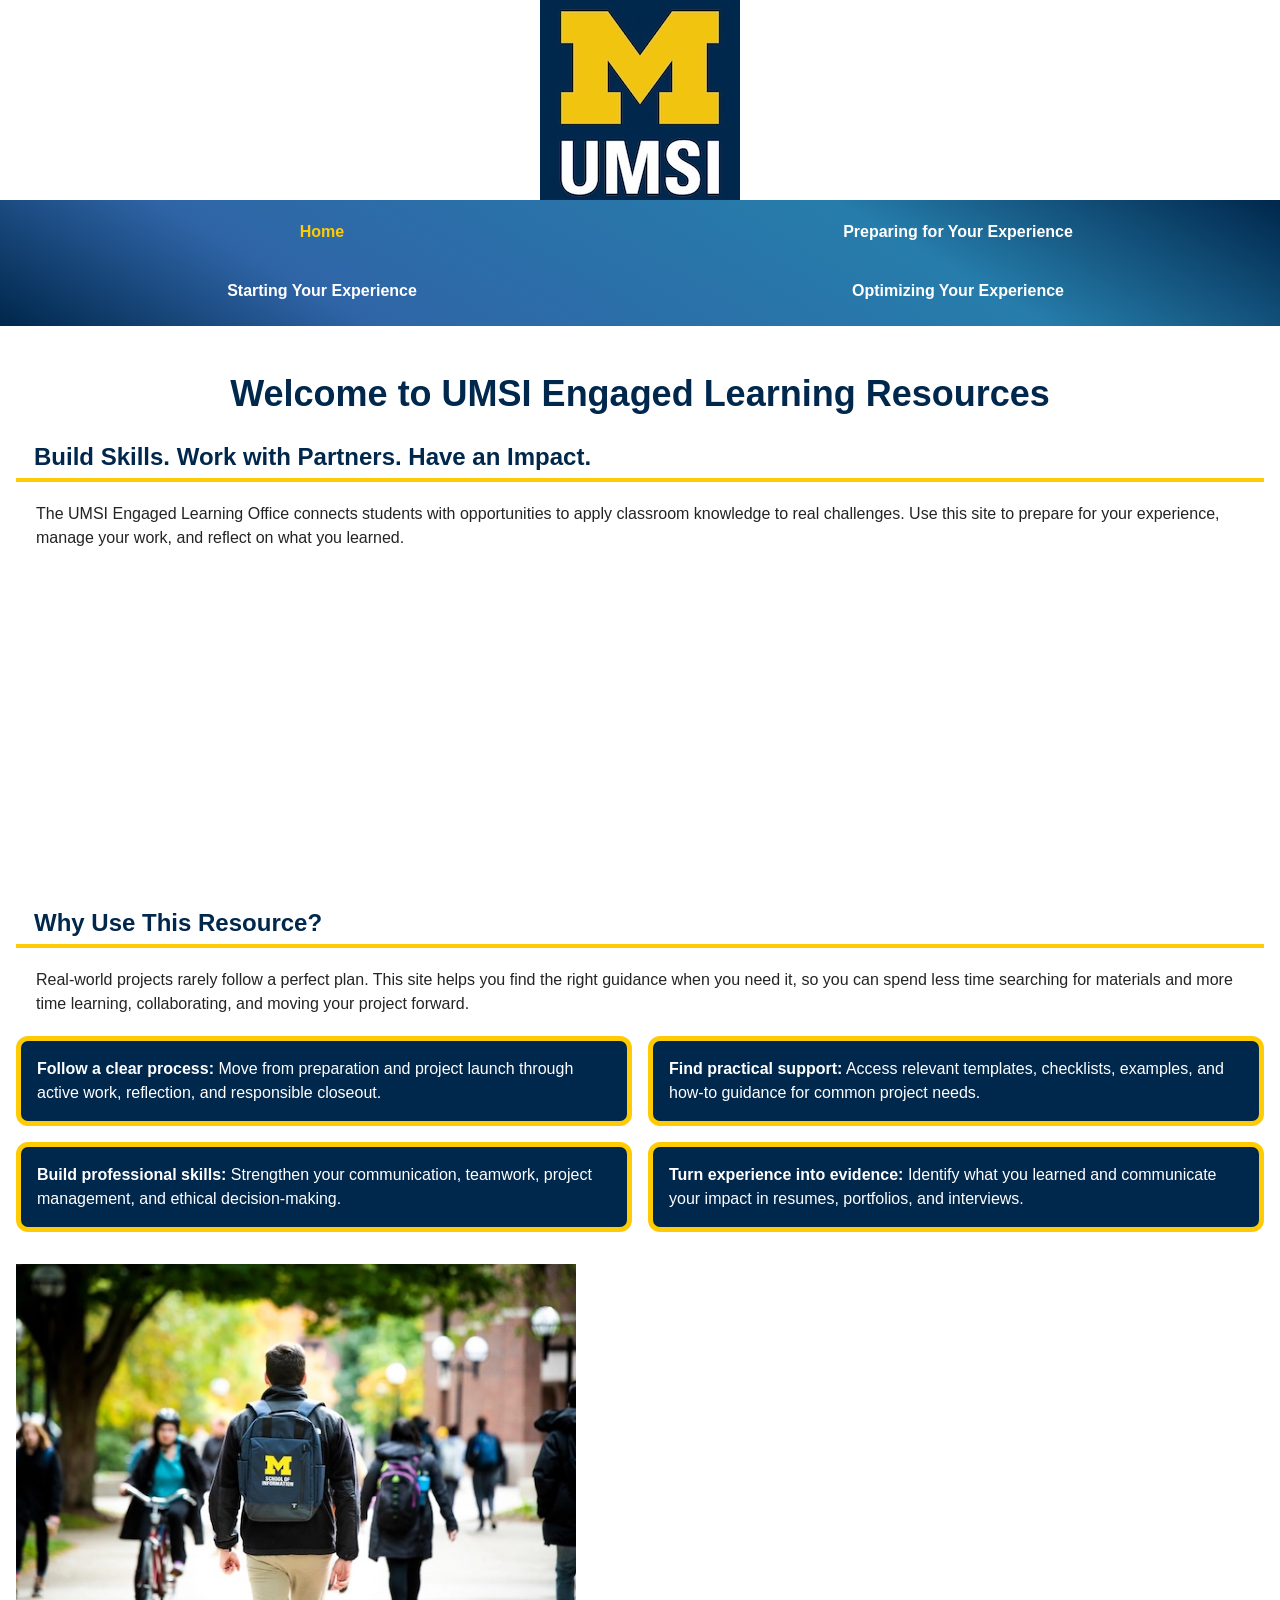
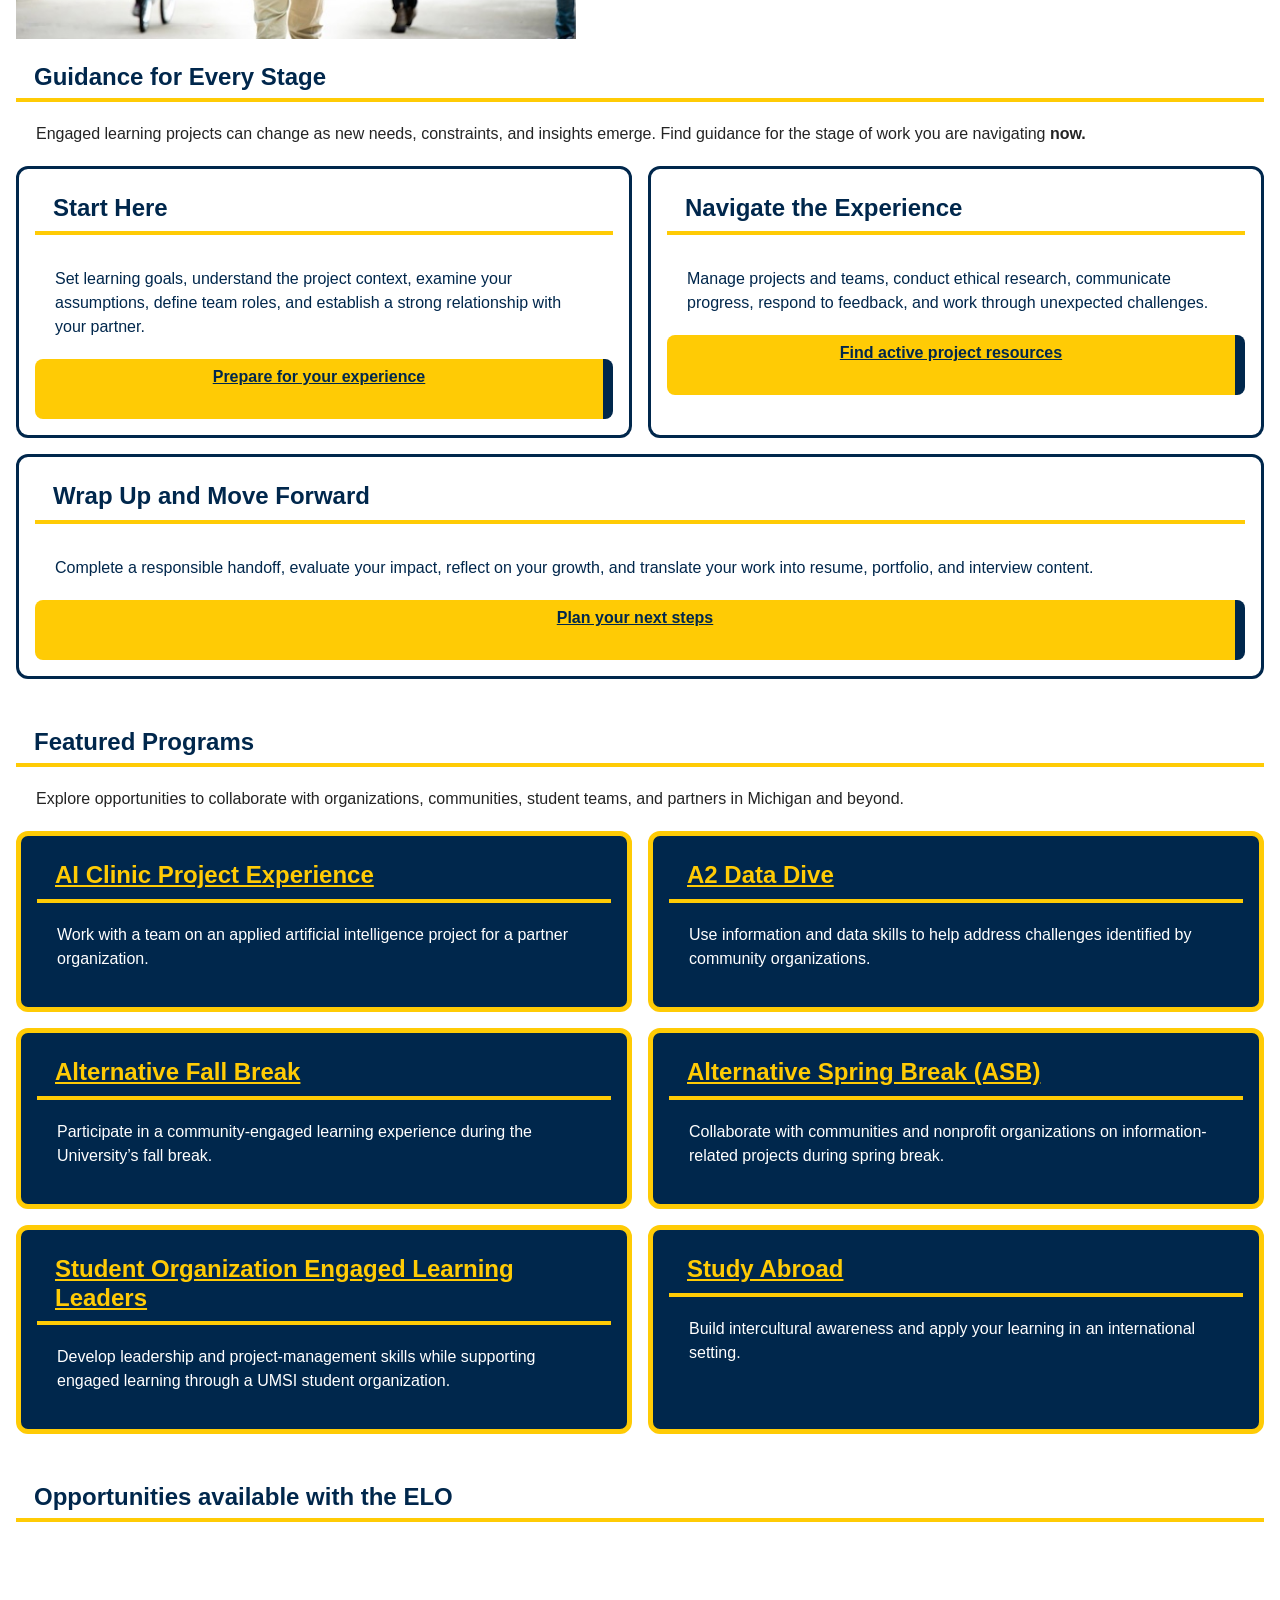
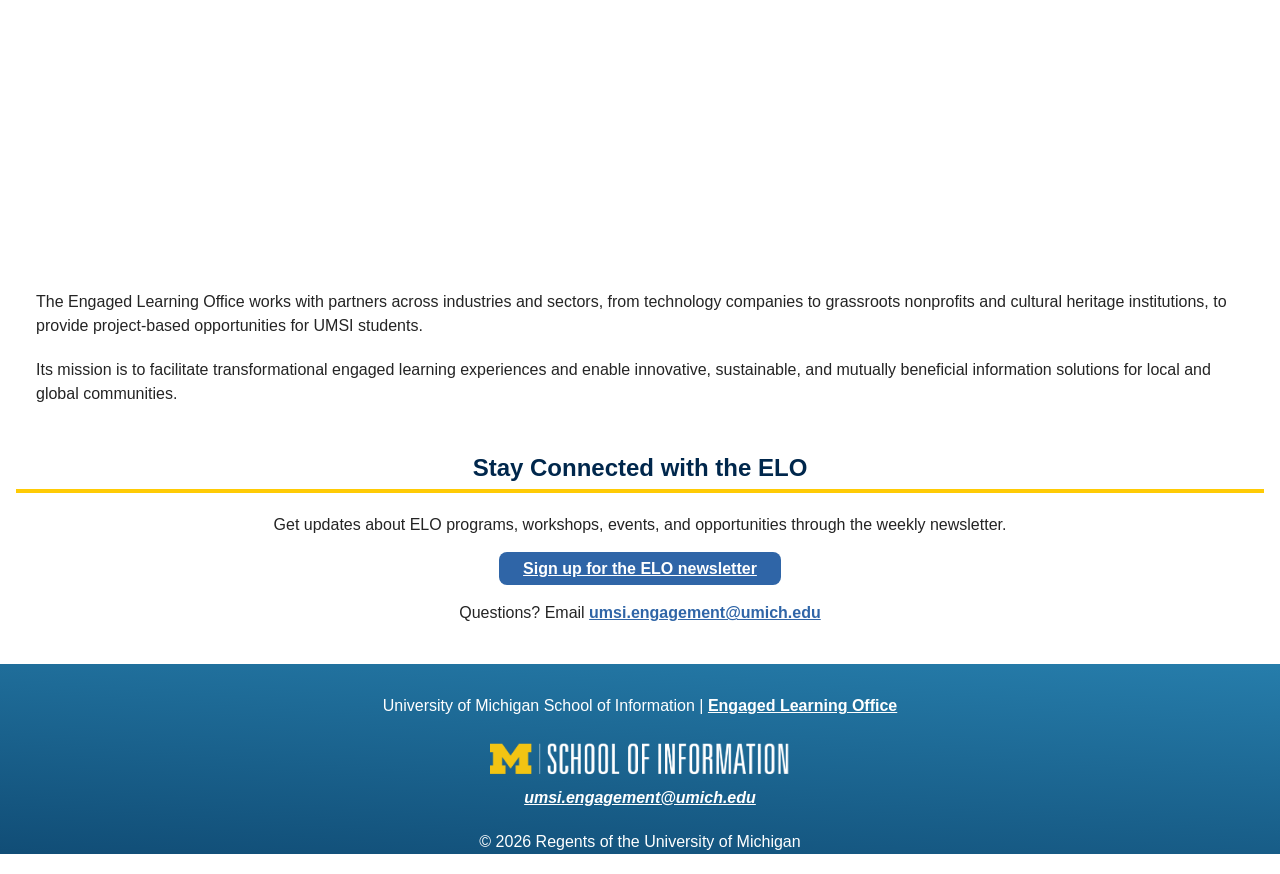
==== commit 6f39820b: "Add files via upload" ====
--- a/index.html
+++ b/index.html
@@ -86,32 +86,32 @@
 
             <ul class="card-grid programs">
                 <li>
-                    <h4><a href="https://mcompass.umich.edu/_portal/tds-program-brochure?programid=12810">AI Clinic Project Experience</a></h4>
+                    <h3><a href="https://mcompass.umich.edu/_portal/tds-program-brochure?programid=12810">AI Clinic Project Experience</a></h3>
                     <p>Work with a team on an applied artificial intelligence project for a partner organization.</p>
                 </li>
 
                 <li>
-                    <h4><a href="https://mcompass.umich.edu/_portal/tds-program-brochure?programid=12556">A2 Data Dive</a></h4>
+                    <h3><a href="https://mcompass.umich.edu/_portal/tds-program-brochure?programid=12556">A2 Data Dive</a></h3>
                     <p>Use information and data skills to help address challenges identified by community organizations.</p>
                 </li>
 
                 <li>
-                    <h4><a href="https://mcompass.umich.edu/_portal/tds-program-brochure?programid=11297">Alternative Fall Break</a></h4>
+                    <h3><a href="https://mcompass.umich.edu/_portal/tds-program-brochure?programid=11297">Alternative Fall Break</a></h3>
                     <p>Participate in a community-engaged learning experience during the University’s fall break.</p>
                 </li>
 
                 <li>
-                    <h4><a href="https://mcompass.umich.edu/_portal/tds-program-brochure?programid=10621">Alternative Spring Break (ASB)</a></h4>
+                    <h3><a href="https://mcompass.umich.edu/_portal/tds-program-brochure?programid=10621">Alternative Spring Break (ASB)</a></h3>
                     <p>Collaborate with communities and nonprofit organizations on information-related projects during spring break.</p>
                 </li>
 
                 <li>
-                    <h4><a href="https://mcompass.umich.edu/_portal/tds-program-brochure?programid=12294">Student Organization Engaged Learning Leaders</a></h4>
+                    <h3><a href="https://mcompass.umich.edu/_portal/tds-program-brochure?programid=12294">Student Organization Engaged Learning Leaders</a></h3>
                     <p>Develop leadership and project-management skills while supporting engaged learning through a UMSI student organization.</p>
                 </li>
 
                 <li>
-                    <h4><a href="https://www.si.umich.edu/student-life/study-abroad">Study Abroad</a></h4>
+                    <h3><a href="https://www.si.umich.edu/student-life/study-abroad">Study Abroad</a></h3>
                     <p>Build intercultural awareness and apply your learning in an international setting.</p>
                 </li>
             </ul>
--- a/css/styley.css
+++ b/css/styley.css
@@ -19,7 +19,7 @@
 }
 h1 { font-size: 36px; text-align: center; padding-top: 50px;}
 h2 { font-size: 24px;}
-h3 { font-size: 20px; text-align: center}
+h3 { font-size: 20px;}
 h4 { font-size: 18px; }
 
 h2, h3, h4 { padding: 9px 18px; }
@@ -48,7 +48,8 @@
   margin: 0;
   padding: 8px;
   list-style: none;
-  background: linear-gradient(30deg, #312483, #2F65A7 25%, #267dab 70%, #312483);
+  background: linear-gradient(30deg, #00274C, #2F65A7 25%, #267dab 70%, #00274C); /* Inspired and referenced from gradient navigation header from Artsy Blue and Turquoise
+by Thea Kitzinger, on StyleStage.dev */
 }
 
 
@@ -213,7 +214,10 @@
 
 footer {
   padding-top: 10px;
-  background: linear-gradient(4deg, #312483 -80%, #267dab);
+  background: linear-gradient(4deg, #00274C -80%, #267dab); /* Inspired by gradient footer from Artsy Blue and Turquoise
+by Thea Kitzinger, on StyleStage.dev */
+
+
   color: #fff;
   text-align: center;
 }
@@ -227,13 +231,6 @@
   width: 100%;
   margin: 16px 0 32px;
   border-collapse: collapse;
-}
-
-caption {
-  padding: 12px;
-  font-size: 20px;
-  text-align: left;
-  color: #00274C;
 }
 
 th, td {
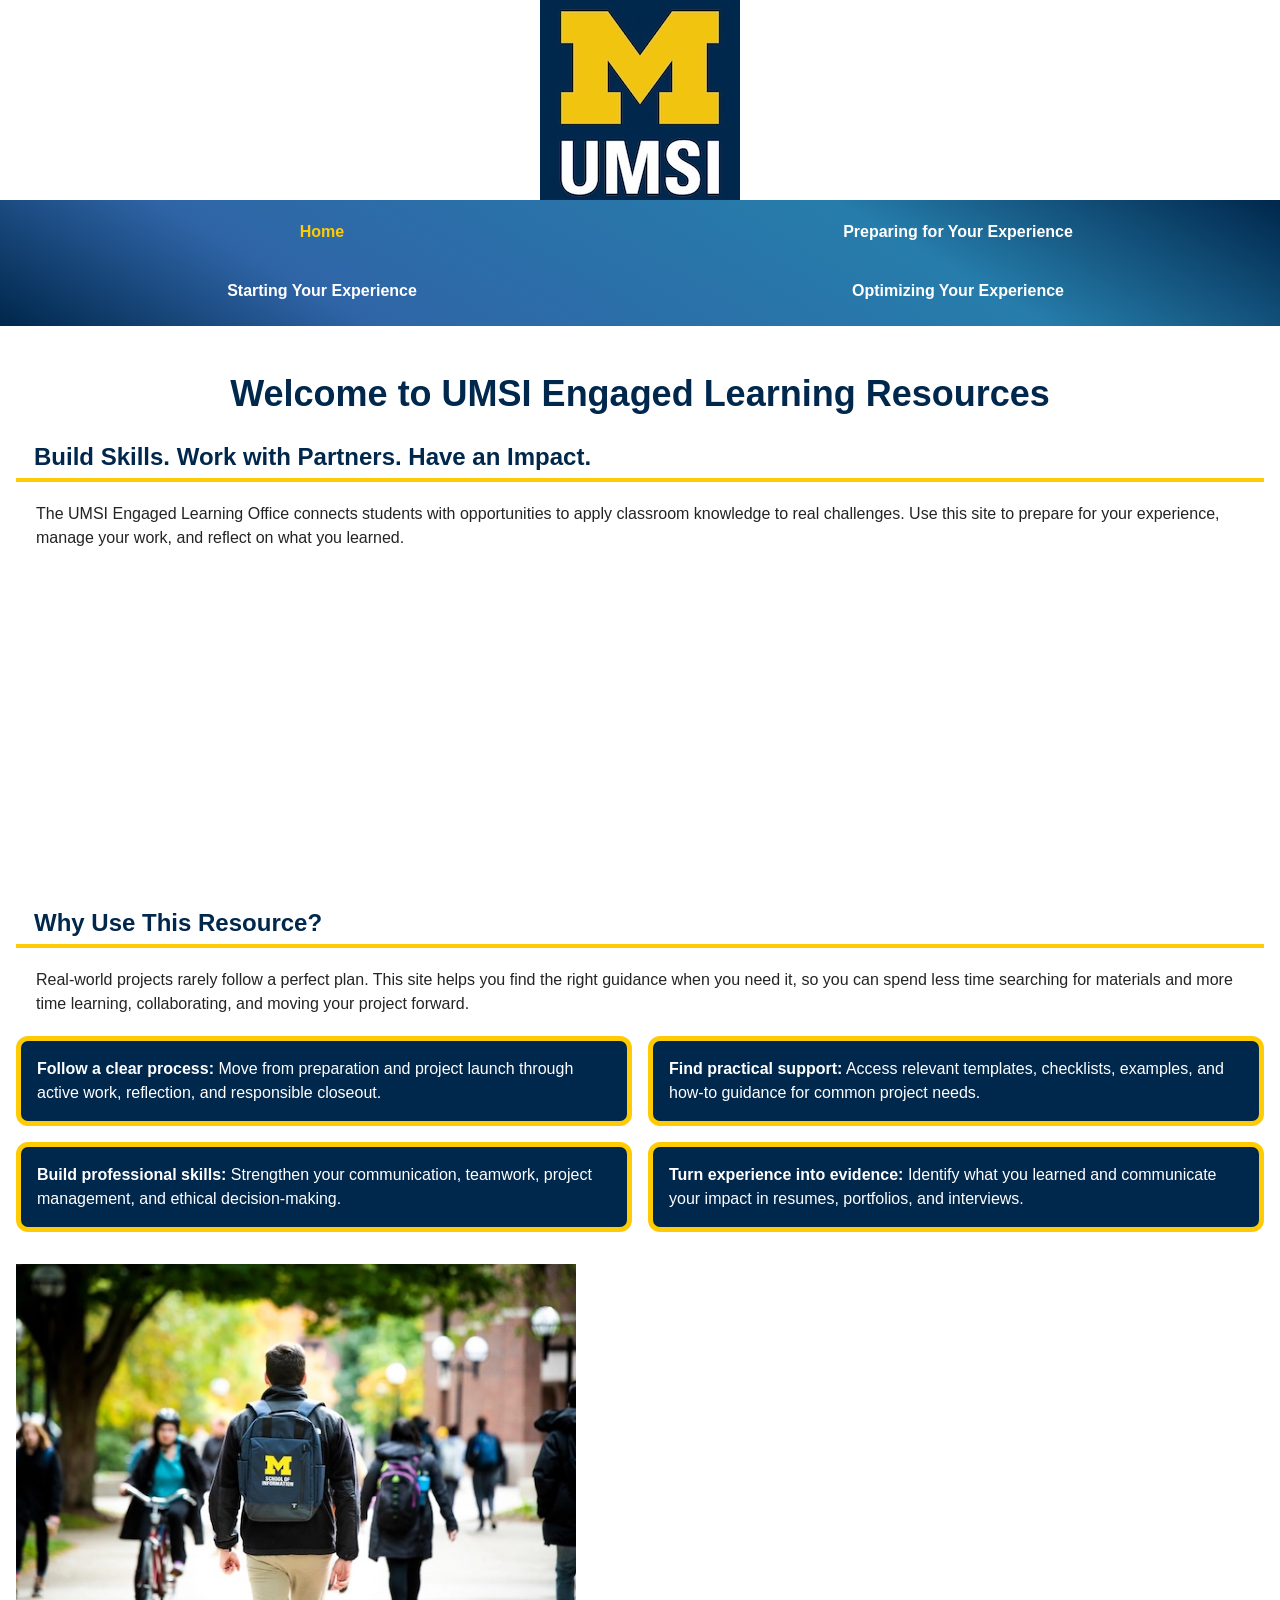
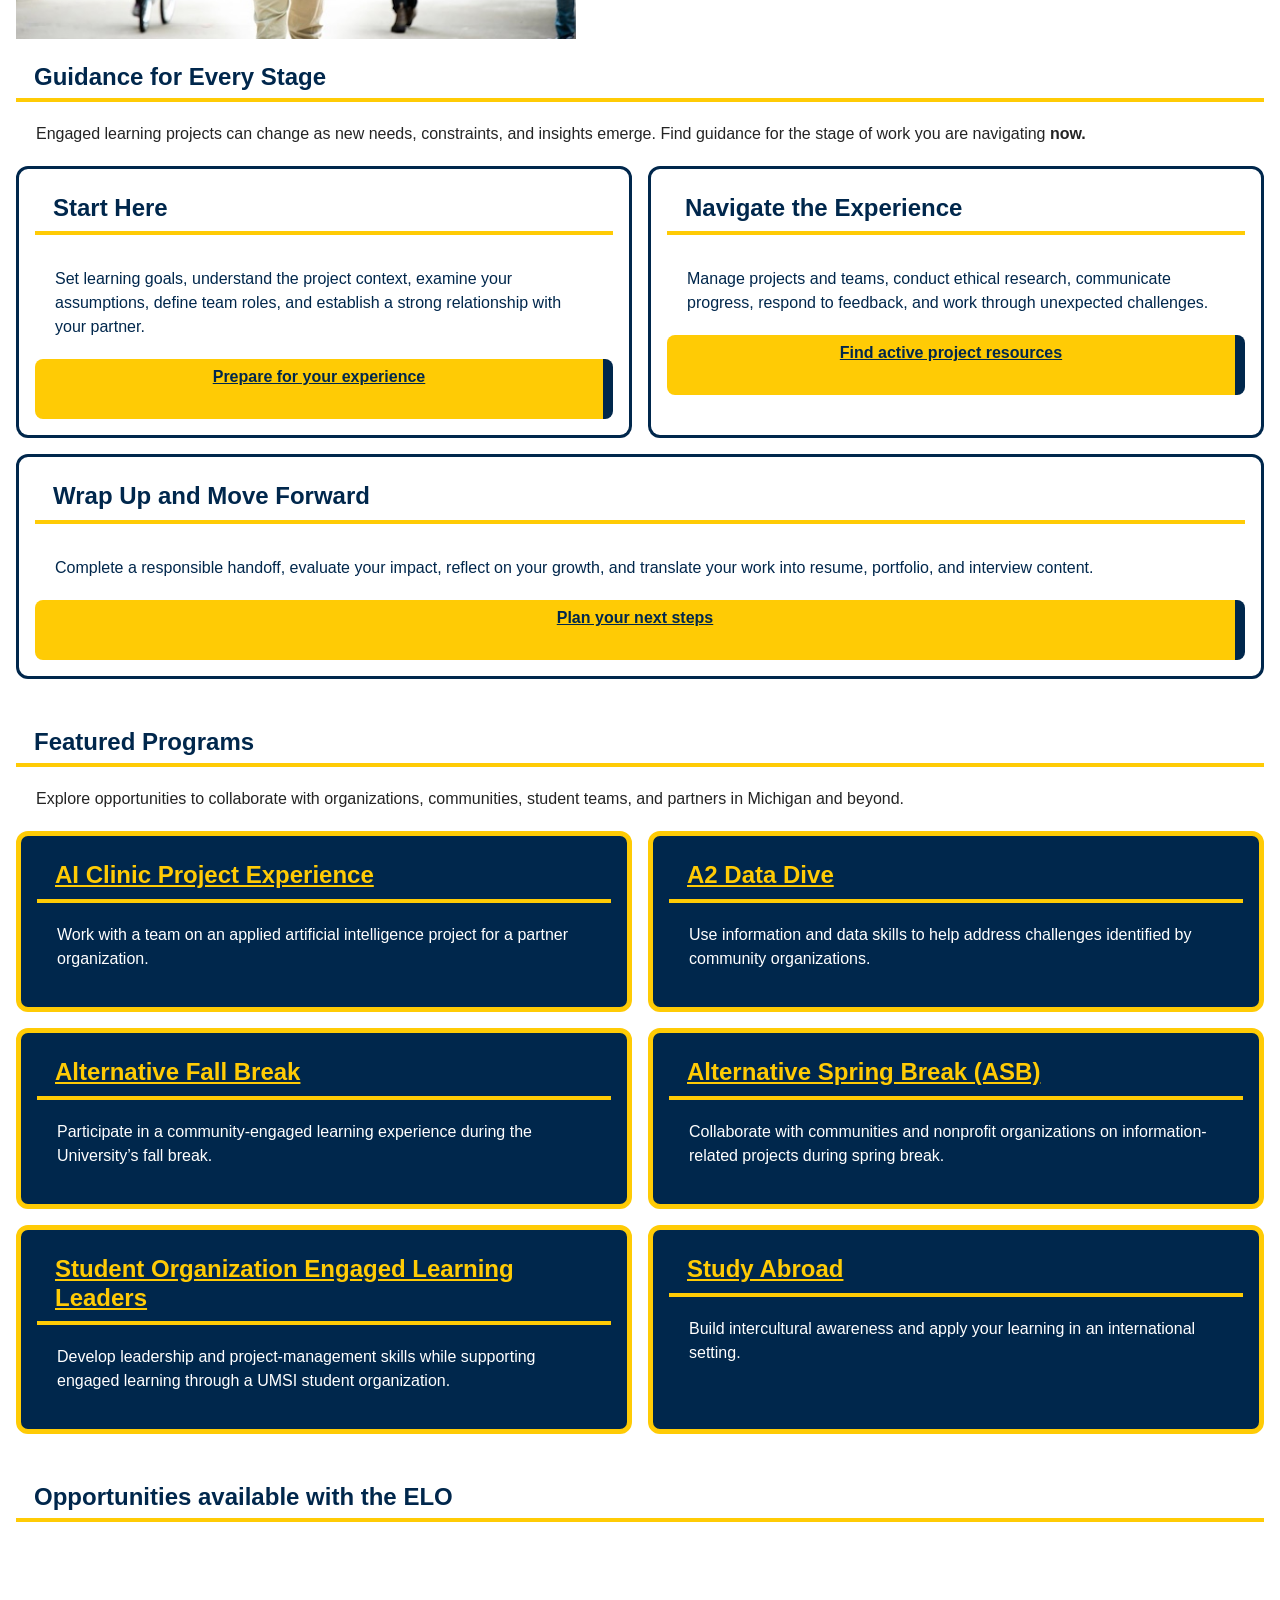
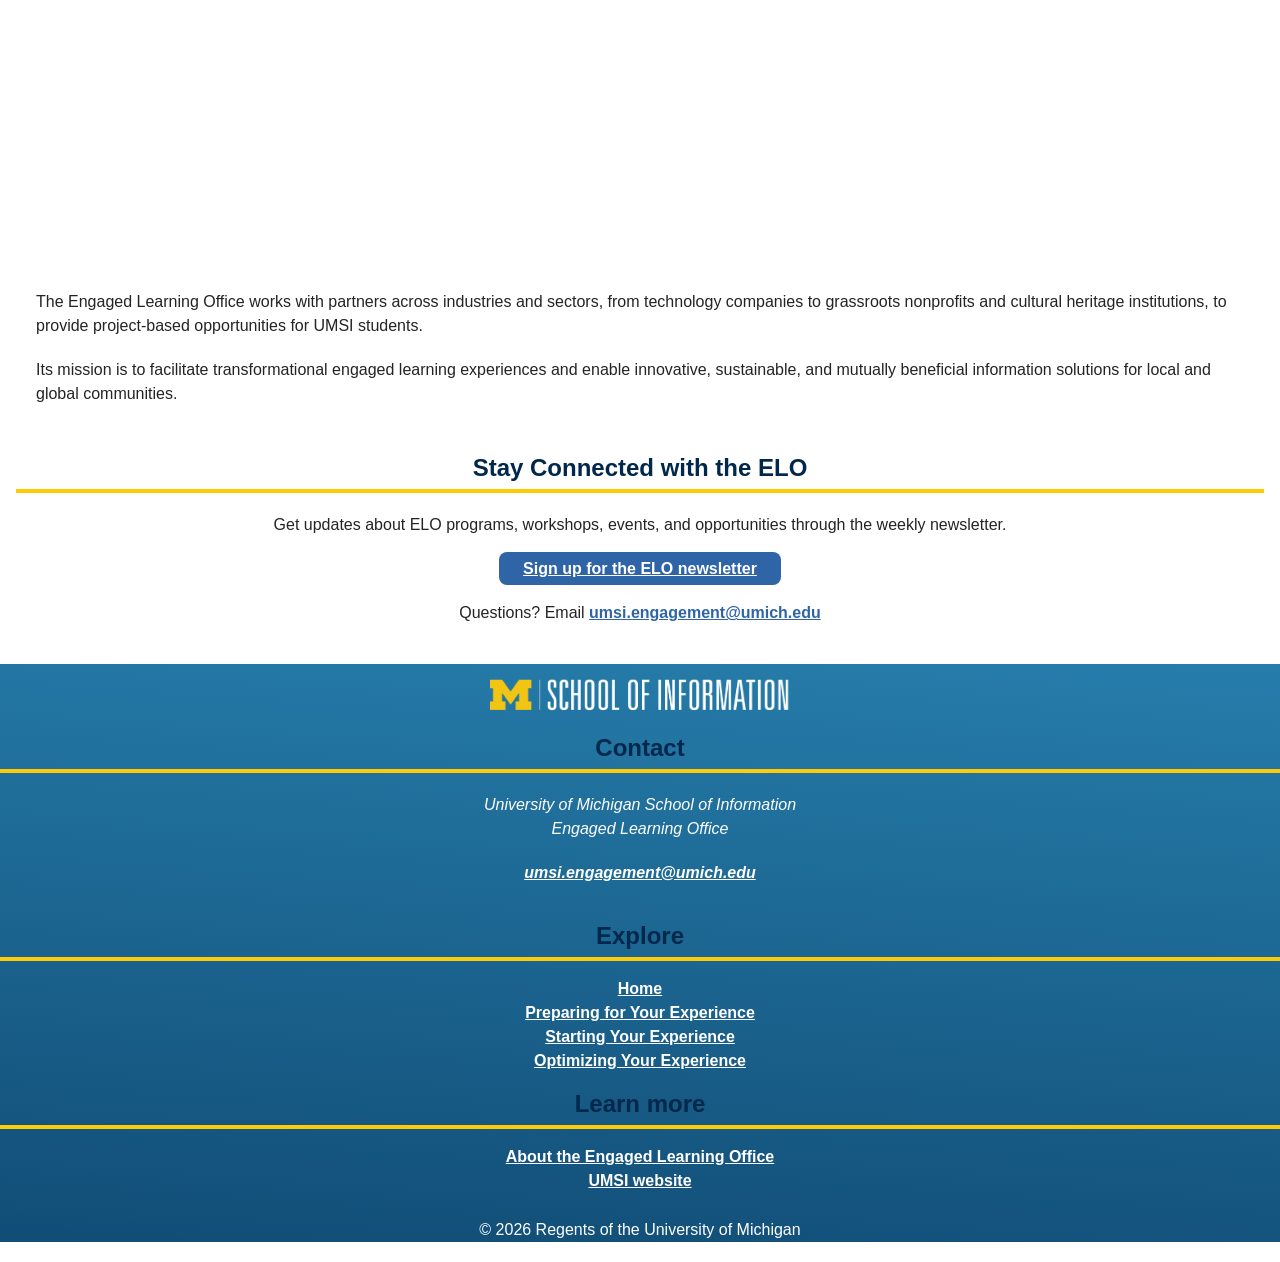
==== commit ddb1a647: "Add files via upload" ====
--- a/index.html
+++ b/index.html
@@ -138,14 +138,43 @@
     </main>
 
     <footer>
-        <p>University of Michigan School of Information | <a href="https://www.si.umich.edu/programs/engaged-learning/about-engaged-learning-office">Engaged Learning Office</a></p>
-        <img src="images/UMSI_signature_marketing_no_U_white.png"
-             alt="UMSI Horizontal Logo."
-             width="300">
-        <address>
-            <a href="mailto:umsi.engagement@umich.edu">umsi.engagement@umich.edu</a>
-        </address>
-        <p>&copy; 2026 Regents of the University of Michigan</p>
-    </footer>
+    <img src="images/UMSI_signature_marketing_no_U_white.png"
+         alt="University of Michigan School of Information"
+         width="300">
+
+    <div class="footer-grid">
+        <section>
+            <h2>Contact</h2>
+            <address>
+                <p>University of Michigan School of Information<br>
+                   Engaged Learning Office</p>
+                <p><a href="mailto:umsi.engagement@umich.edu">umsi.engagement@umich.edu</a></p>
+            </address>
+        </section>
+
+        <section>
+            <h2>Explore</h2>
+            <ul>
+                <li><a href="index.html">Home</a></li>
+                <li><a href="prep.html">Preparing for Your Experience</a></li>
+                <li><a href="start.html">Starting Your Experience</a></li>
+                <li><a href="optimize.html">Optimizing Your Experience</a></li>
+            </ul>
+        </section>
+
+        <section>
+            <h2>Learn more</h2>
+            <ul>
+                <li><a href="https://www.si.umich.edu/programs/engaged-learning/about-engaged-learning-office">About the Engaged Learning Office</a></li>
+                <li><a href="https://www.si.umich.edu/">UMSI website</a></li>
+            </ul>
+        </section>
+    </div>
+
+    <p class="copyright">&copy; <span id="year">2026</span> Regents of the University of Michigan</p>
+    <script>
+        document.getElementById("year").textContent = new Date().getFullYear();
+    </script>
+</footer>
 </body>
 </html>
